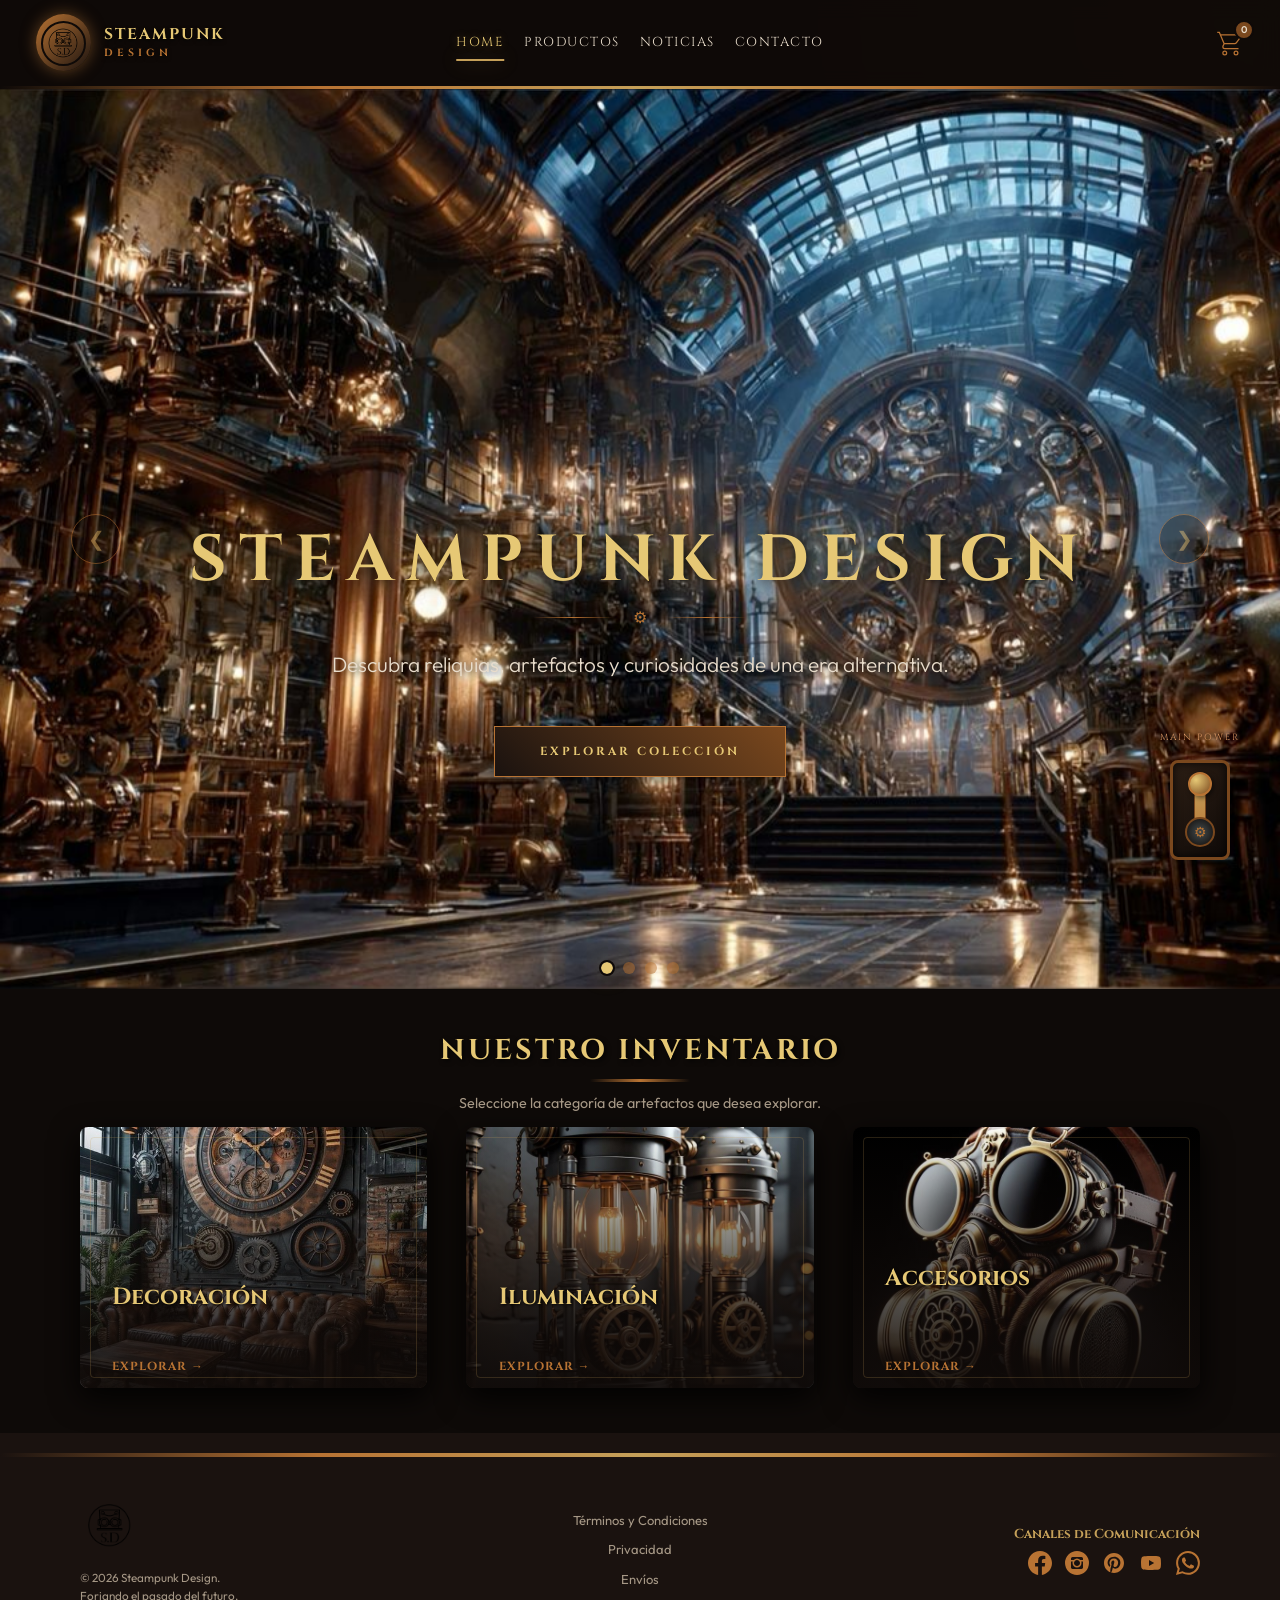
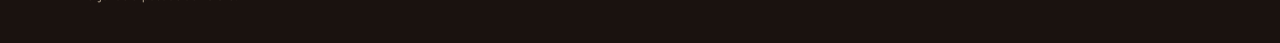
==== index.html @ 5c0d0176 "primer commit" ====
<!DOCTYPE html>
<html lang="es">

<head>
    <meta charset="UTF-8">
    <meta name="viewport" content="width=device-width, initial-scale=1.0">
    <title>Steampunk Design | Curiosidades y Artefactos</title>
    <!-- Fuentes de Google importadas para un diseño de alta gama -->
    <link rel="preconnect" href="https://fonts.googleapis.com">
    <link rel="preconnect" href="https://fonts.gstatic.com" crossorigin>
    <link
        href="https://fonts.googleapis.com/css2?family=Cinzel:wght@400;700;900&family=Outfit:wght@300;400;600&display=swap"
        rel="stylesheet">
    <link rel="stylesheet" href="./css/bootstrap.css">
    <link rel="stylesheet" href="./css/style.css">
</head>

<body class="steampunk-theme">
    <!-- Barra de navegación -->
    <header class="sp-header">
        <nav class="navbar navbar-expand-lg sp-navbar">
            <div class="container-fluid">
                <!-- Identidad de Marca -->
                <a class="navbar-brand sp-brand" href="./index.html">
                    <div class="logo-wrapper">
                        <img src="./assets/img/LogoOLD.png" alt="Steampunk Design Logo" width="45" height="45"
                            class="d-inline-block align-text-top logo-img">
                    </div>
                    <span class="brand-text">Steampunk <br><small>Design</small></span>
                </a>

                <button class="navbar-toggler sp-toggler" type="button" data-bs-toggle="collapse"
                    data-bs-target="#spNavbarContent" aria-controls="spNavbarContent" aria-expanded="false"
                    aria-label="Toggle navigation">
                    <span class="sp-toggler-icon"></span>
                </button>

                <div class="collapse navbar-collapse" id="spNavbarContent">
                    <ul class="navbar-nav mx-auto mb-2 mb-lg-0 sp-nav-links">
                        <li class="nav-item">
                            <a class="nav-link active sp-link" aria-current="page" href="#">Home</a>
                        </li>

                        <li class="nav-item dropdown sp-dropdown">
                            <a class="nav-link dropdown-toggle sp-link" href="#" role="button" data-bs-toggle="dropdown"
                                aria-expanded="false">
                                Productos
                            </a>
                            <ul class="dropdown-menu sp-dropdown-menu">
                                <li><a class="dropdown-item sp-drop-item" href="./page/Decoracion.html">
                                        <span class="gear-icon">⚙</span> Decoración
                                    </a></li>
                                <li><a class="dropdown-item sp-drop-item" href="./page/Iluminacion.html">
                                        <span class="gear-icon">⚙</span> Iluminación
                                    </a></li>
                                <li><a class="dropdown-item sp-drop-item" href="./page/Accesorios.html">
                                        <span class="gear-icon">⚙</span> Accesorios
                                    </a></li>
                            </ul>
                        </li>

                        <li class="nav-item">
                            <a class="nav-link sp-link" href="./page/Noticias.html">Noticias</a>
                        </li>
                        <li class="nav-item">
                            <a class="nav-link sp-link" href="./page/Formulario.html">Contacto</a>
                        </li>
                    </ul>
                </div>
            </div>

            <!-- Acciones de Navegación (Carrito) -->
            <div class="sp-nav-actions">

                <!-- Icono del Carrito -->
                <a href="./page/productos.html" onclick="handleCart()" class="sp-cart-link">
                    <div class="cart-wrapper">
                        <svg class="cart-icon" xmlns="http://www.w3.org/2000/svg" width="30" height="30"
                            viewBox="0 0 24 24">
                            <path fill="currentColor"
                                d="M16 18a2 2 0 0 1 2 2a2 2 0 0 1-2 2a2 2 0 0 1-2-2a2 2 0 0 1 2-2m0 1a1 1 0 0 0-1 1a1 1 0 0 0 1 1a1 1 0 0 0 1-1a1 1 0 0 0-1-1m-9-1a2 2 0 0 1 2 2a2 2 0 0 1-2 2a2 2 0 0 1-2-2a2 2 0 0 1 2-2m0 1a1 1 0 0 0-1 1a1 1 0 0 0 1 1a1 1 0 0 0 1-1a1 1 0 0 0-1-1M18 6H4.27l2.55 6H15c.33 0 .62-.16.8-.4l3-4c.13-.17.2-.38.2-.6a1 1 0 0 0-1-1m-3 7H6.87l-.77 1.56L6 15a1 1 0 0 0 1 1h11v1H7a2 2 0 0 1-2-2a2 2 0 0 1 .25-.97l.72-1.47L2.34 4H1V3h2l.85 2H18a2 2 0 0 1 2 2c0 .5-.17.92-.45 1.26l-2.91 3.89c-.36.51-.96.85-1.64.85" />
                        </svg>
                        <span class="cart-count">0</span>
                    </div>
                </a>
            </div>
            </div>
        </nav>
        <div class="sp-header-border"></div>
    </header>

    <main>
        <!-- Sección Hero Dinámica (Carrusel Premium) -->
        <section class="sp-hero">
            <div id="spCarousel" class="carousel slide carousel-fade" data-bs-ride="carousel">
                <div class="carousel-indicators sp-indicators">
                    <button type="button" data-bs-target="#spCarousel" data-bs-slide-to="0" class="active"
                        aria-current="true" aria-label="Slide 1"></button>
                    <button type="button" data-bs-target="#spCarousel" data-bs-slide-to="1"
                        aria-label="Slide 2"></button>
                    <button type="button" data-bs-target="#spCarousel" data-bs-slide-to="2"
                        aria-label="Slide 3"></button>
                    <button type="button" data-bs-target="#spCarousel" data-bs-slide-to="3"
                        aria-label="Slide 4"></button>
                </div>

                <div class="carousel-inner sp-carousel-inner">
                    <!-- Overlay to darken images for text contrast -->
                    <div class="sp-overlay"></div>

                    <div class="carousel-item active" data-bs-interval="5000">
                        <img src="./assets/img/Header1.jpg" class="d-block w-100 sp-hero-img" alt="Steampunk Design">
                        <div class="carousel-caption sp-caption">
                            <h1 class="sp-title">Steampunk Design</h1>
                            <div class="sp-hero-divider"><span>⚙</span></div>
                            <p class="sp-subtitle">Descubra reliquias, artefactos y curiosidades de una era alternativa.
                            </p>
                            <a href="#productos" class="sp-btn mt-3">Explorar Colección</a>
                        </div>
                    </div>
                    <div class="carousel-item" data-bs-interval="5000">
                        <img src="./assets/img/slide2.png" class="d-block w-100 sp-hero-img"
                            alt="Accesorios e indumentaria">
                        <div class="carousel-caption sp-caption">
                            <h1 class="sp-title">Accesorios</h1>
                            <div class="sp-hero-divider"><span>⚙</span></div>
                            <p class="sp-subtitle">Piezas forjadas a mano, donde el latón y el cuero cuentan historias.
                            </p>
                            <a href="./page/Accesorios.html" class="sp-btn mt-3">Ver Accesorios</a>
                        </div>
                    </div>
                    <div class="carousel-item" data-bs-interval="5000">
                        <img src="./assets/img/slide3.jpg"
                            class="d-block w-100 sp-hero-img" alt="Detailed Steampunk City at Dusk">
                        <div class="carousel-caption sp-caption">
                            <h1 class="sp-title">Decoración</h1>
                            <div class="sp-hero-divider"><span>⚙</span></div>
                            <p class="sp-subtitle">Artefactos únicos que transforman espacios comunes en fragmentos de
                                una era alternativa.</p>
                            <a href="./page/Decoracion.html" class="sp-btn mt-3">Ver Decoración</a>
                        </div>
                    </div>
                    <div class="carousel-item" data-bs-interval="5000">
                        <img src="./assets/img/slide4.png" class="d-block w-100 sp-hero-img" alt="Ingeniería Lumínica">
                        <div class="carousel-caption sp-caption">
                            <h2 class="sp-title">Iluminación</h2>
                            <div class="sp-hero-divider"><span>⚙</span></div>
                            <p class="sp-subtitle">Iluminación industrial diseñada para espacios con carácter e
                                historia.</p>
                            <a href="./page/Iluminacion.html" class="sp-btn mt-3">Ver Iluminación</a>
                        </div>
                    </div>
                </div>

                <button class="carousel-control-prev sp-control" type="button" data-bs-target="#spCarousel"
                    data-bs-slide="prev">
                    <span class="sp-control-icon prev" aria-hidden="true">&#10094;</span>
                    <span class="visually-hidden">Anterior</span>
                </button>
                <button class="carousel-control-next sp-control" type="button" data-bs-target="#spCarousel"
                    data-bs-slide="next">
                    <span class="sp-control-icon next" aria-hidden="true">&#10095;</span>
                    <span class="visually-hidden">Siguiente</span>
                </button>
            </div>
        </section>

        <!-- Sección de Categorías de Productos -->
        <section id="productos" class="sp-categories-section">
            <div class="container">
                <div class="section-header text-center mb-3">
                    <h2 class="sp-section-title">Nuestro Inventario</h2>
                    <div class="sp-divider"></div>
                    <p class="sp-section-desc">Seleccione la categoría de artefactos que desea explorar.</p>
                </div>

                <div class="row row-cols-1 row-cols-md-3 g-5 justify-content-center">

                    <!-- Card 1 -->
                    <div class="col">
                        <div class="sp-card">
                            <a href="./page/Decoracion.html" class="sp-card-link">
                                <div class="sp-card-img-wrapper">
                                    <img src="./assets/img/Decoracion.jpg" class="sp-card-img" alt="Decoración">
                                    <div class="sp-card-overlay">
                                        <div class="sp-card-content">
                                            <h3 class="sp-card-title">Decoración</h3>
                                            <p class="sp-card-text">Estilo industrial y acentos de cobre victoriano.</p>
                                            <span class="sp-card-action">Explorar <span class="arrow">→</span></span>
                                        </div>
                                    </div>
                                    <div class="sp-card-border"></div>
                                </div>
                            </a>
                        </div>
                    </div>

                    <!-- Card 2 -->
                    <div class="col">
                        <div class="sp-card">
                            <a href="./page/Iluminacion.html" class="sp-card-link">
                                <div class="sp-card-img-wrapper">
                                    <img src="./assets/img/iluminacion.jpg" class="sp-card-img" alt="Iluminación">
                                    <div class="sp-card-overlay">
                                        <div class="sp-card-content">
                                            <h3 class="sp-card-title">Iluminación</h3>
                                            <p class="sp-card-text">Filamentos incandescentes y lámparas de época.</p>
                                            <span class="sp-card-action">Explorar <span class="arrow">→</span></span>
                                        </div>
                                    </div>
                                    <div class="sp-card-border"></div>
                                </div>
                            </a>
                        </div>
                    </div>

                    <!-- Card 3 -->
                    <div class="col">
                        <div class="sp-card">
                            <a href="./page/Accesorios.html" class="sp-card-link">
                                <div class="sp-card-img-wrapper">
                                    <img src="./assets/img/accesorios2.jpg" class="sp-card-img" alt="Accesorios">
                                    <div class="sp-card-overlay">
                                        <div class="sp-card-content">
                                            <h3 class="sp-card-title">Accesorios</h3>
                                            <p class="sp-card-text">Engranajes, brazaletes de cuero y relojes de
                                                bolsillo.</p>
                                            <span class="sp-card-action">Explorar <span class="arrow">→</span></span>
                                        </div>
                                    </div>
                                    <div class="sp-card-border"></div>
                                </div>
                            </a>
                        </div>
                    </div>

                </div>
            </div>
        </section>
    </main>

    <!-- Pie de Página Premium -->
    <footer class="sp-footer">
        <div class="sp-footer-border-top"></div>
        <div class="container py-5">
            <div class="row align-items-center">
                <div class="col-md-4 text-center text-md-start mb-4 mb-md-0">
                    <img src="./assets/img/LogoOLD.png" alt="Logo" width="60" class="mb-3">
                    <p class="sp-footer-text m-0">
                        &copy; 2026 Steampunk Design.<br>
                        Forjando el pasado del futuro.
                    </p>
                </div>

                <div class="col-md-4 text-center mb-4 mb-md-0">
                    <div class="sp-footer-links">
                        <a href="#">Términos y Condiciones</a>
                        <a href="#">Privacidad</a>
                        <a href="#">Envíos</a>
                    </div>
                </div>

                <div class="col-md-4 text-center text-md-end">
                    <p class="sp-footer-social-title mb-2">Canales de Comunicación</p>
                    <ul class="list-unstyled d-flex justify-content-center justify-content-md-end m-0 mt-2 sp-socials">
                        <li class="ms-3">
                            <a class="sp-social-link" href="https://www.facebook.com/steampunk.desing" target="_blank">
                                <svg xmlns="http://www.w3.org/2000/svg" width="24" height="24" viewBox="0 0 16 16">
                                    <path fill="currentColor"
                                        d="M16 8.049c0-4.446-3.582-8.05-8-8.05C3.58 0-.002 3.603-.002 8.05c0 4.017 2.926 7.347 6.75 7.951v-5.625h-2.03V8.05H6.75V6.275c0-2.017 1.195-3.131 3.022-3.131c.876 0 1.791.157 1.791.157v1.98h-1.009c-.993 0-1.303.621-1.303 1.258v1.51h2.218l-.354 2.326H9.25V16c3.824-.604 6.75-3.934 6.75-7.951" />
                                </svg>
                            </a>
                        </li>
                        <li class="ms-3">
                            <a class="sp-social-link" href="https://www.instagram.com/steampunk_desing/"
                                target="_blank">
                                <svg xmlns="http://www.w3.org/2000/svg" width="24" height="24" viewBox="0 0 1024 1024">
                                    <path fill="currentColor"
                                        d="M512 1024q-104 0-199-40.5t-163.5-109T40.5 711T0 512t40.5-199t109-163.5T313 40.5T512 0t199 40.5t163.5 109t109 163.5t40.5 199t-40.5 199t-109 163.5t-163.5 109t-199 40.5m256-704q0-26-18.5-45T704 256H320q-26 0-45 19t-19 45v64h114q58-64 142-64t142 64h114zM384 512q0 53 37.5 90.5T512 640t90.5-37.5T640 512t-37.5-90.5T512 384t-90.5 37.5T384 512m384-64h-76q12 33 12 64q0 80-56 136t-136 56t-136-56t-56-136q0-31 12-64h-76v256q0 27 18.5 45.5T320 768h384q27 0 45.5-18.5T768 704z" />
                                </svg>
                            </a>
                        </li>
                        <li class="ms-3">
                            <a class="sp-social-link" href="https://ar.pinterest.com/steampunkdesing/" target="_blank">
                                <svg xmlns="http://www.w3.org/2000/svg" width="24" height="24" viewBox="0 0 24 24">
                                    <path fill="currentColor" fill-rule="evenodd"
                                        d="M12 2C6.477 2 2 6.477 2 12c0 4.236 2.636 7.854 6.355 9.311c-.087-.791-.166-2.004.035-2.868c.182-.78 1.173-4.97 1.173-4.97s-.299-.6-.299-1.485c0-1.391.806-2.428 1.81-2.428c.852 0 1.264.64 1.264 1.408c0 .858-.546 2.14-.828 3.33c-.236.995.5 1.806 1.481 1.806c1.777 0 3.143-1.874 3.143-4.579c0-2.394-1.72-4.068-4.177-4.068c-2.844 0-4.515 2.134-4.515 4.34c0 .859.331 1.78.744 2.281a.3.3 0 0 1 .07.287c-.076.316-.245.995-.278 1.135c-.044.182-.145.221-.334.133c-1.25-.581-2.03-2.407-2.03-3.874c0-3.155 2.291-6.051 6.607-6.051c3.469 0 6.165 2.472 6.165 5.775c0 3.447-2.173 6.22-5.19 6.22c-1.012 0-1.965-.526-2.291-1.149c0 0-.502 1.91-.623 2.378c-.226.868-.835 1.958-1.243 2.622c.936.289 1.93.445 2.96.445C17.524 22 22 17.522 22 12S17.523 2 12 2" />
                                </svg>
                            </a>
                        </li>
                        <li class="ms-3">
                            <a class="sp-social-link" href="https://www.youtube.com/@Steampunk.Design.Official"
                                target="_blank">
                                <svg xmlns="http://www.w3.org/2000/svg" width="24" height="24" viewBox="0 0 24 24">
                                    <path fill="currentColor"
                                        d="m10 15l5.19-3L10 9v6m11.56-7.83c.13.47.22 1.1.28 1.9c.07.8.1 1.49.1 2.09L22 12c0 2.19-.16 3.8-.44 4.83c-.25.9-.83 1.48-1.73 1.73c-.47.13-1.33.22-2.65.28c-1.3.07-2.49.1-3.59.1L12 19c-4.19 0-6.8-.16-7.83-.44c-.9-.25-1.48-.83-1.73-1.73c-.13-.47-.22-1.1-.28-1.9c-.07-.8-.1-1.49-.1-2.09L2 12c0-2.19.16-3.8.44-4.83c.25-.9.83-1.48 1.73-1.73c.47-.13 1.33-.22 2.65-.28c1.3-.07 2.49-.1 3.59-.1L12 5c4.19 0 6.8.16 7.83.44c.9.25 1.48.83 1.73 1.73Z" />
                                </svg>
                            </a>
                        </li>
                        <li class="ms-3">
                            <a class="sp-social-link" href="https://wa.me/5491165150614?text=Hola%20quiero%20info"
                                target="_blank">
                                <svg xmlns="http://www.w3.org/2000/svg" width="24" height="24" viewBox="0 0 16 16">
                                    <path fill="currentColor"
                                        d="M13.601 2.326A7.854 7.854 0 0 0 7.994 0C3.627 0 .068 3.558.064 7.926c0 1.399.366 2.76 1.057 3.965L0 16l4.204-1.102a7.933 7.933 0 0 0 3.79.965h.004c4.368 0 7.926-3.558 7.93-7.93A7.898 7.898 0 0 0 13.6 2.326zM7.994 14.521a6.573 6.573 0 0 1-3.356-.92l-.24-.144-2.494.654.666-2.433-.156-.251a6.56 6.56 0 0 1-1.007-3.505c0-3.626 2.957-6.584 6.591-6.584a6.56 6.56 0 0 1 4.66 1.931 6.557 6.557 0 0 1 1.928 4.66c-.004 3.639-2.961 6.592-6.592 6.592zm3.615-4.934c-.197-.099-1.17-.578-1.353-.646-.182-.065-.315-.099-.445.099-.133.197-.513.646-.627.775-.114.133-.232.148-.43.05-.197-.1-.836-.308-1.592-.985-.59-.525-.985-1.175-1.103-1.372-.114-.198-.011-.304.088-.403.087-.088.197-.232.296-.346.1-.114.133-.198.198-.33.065-.134.034-.248-.015-.347-.05-.099-.445-1.076-.612-1.47-.16-.389-.323-.335-.445-.34-.114-.007-.247-.007-.38-.007a.729.729 0 0 0-.529.247c-.182.198-.691.677-.691 1.654 0 .977.71 1.916.81 2.049.098.133 1.394 2.132 3.383 2.992.47.205.84.326 1.129.418.475.152.904.129 1.246.08.38-.058 1.171-.48 1.338-.943.164-.464.164-.86.114-.943-.049-.084-.182-.133-.38-.232z" />
                                </svg>
                            </a>
                        </li>
                    </ul>
                </div>
            </div>
        </div>
    </footer>

    <!-- Interruptor de Palanca Maestro -->
    <div class="sp-lever-wrapper">
        <span class="sp-lever-label">Main Power</span>
        <div class="sp-lever-base" id="mainPowerLever">
            <div class="sp-lever-arm">
                <div class="sp-lever-knob"></div>
            </div>
            <div class="sp-lever-hinge"></div>
        </div>
    </div>

    <!-- Bootstrap Bundle con Popper -->
    <script src="./js/bootstrap.bundle.js"></script>
    <script src="./js/main.js"></script>

    <!-- Script para efecto de desplazamiento del encabezado -->
    <script>
        window.addEventListener('scroll', function () {
            const header = document.querySelector('.sp-header');
            if (window.scrollY > 50) {
                header.classList.add('scrolled');
            } else {
                header.classList.remove('scrolled');
            }
        });
    </script>
</body>

</html>
---- css/style.css ----
/* 
 * SISTEMA DE DISEÑO PREMIUM STEAMPUNK 
 */

html {
    font-size: 13px; /* Escala global: reduce el tamaño de textos, márgenes y tarjetas de forma proporcional */
}

:root {
    --bg-dark: #0f0a08;
    --bg-panel: #1a120f;
    --copper-light: #d89664;
    --copper-main: #b87333;
    --copper-dark: #7a481e;
    --brass: #c5a059;
    --brass-light: #e6c875;
    --iron: #434b4d;
    --text-main: #e8dccb;
    --text-muted: #a69886;
    --glow-copper: 0 0 15px rgba(184, 115, 51, 0.5);
    --glow-brass: 0 0 20px rgba(197, 160, 89, 0.4);
    --trans-fast: 0.3s ease;
    --trans-slow: 0.6s cubic-bezier(0.25, 1, 0.5, 1);
}

body.steampunk-theme {
    background-color: var(--bg-dark);
    color: var(--text-main);
    font-family: 'Outfit', sans-serif;
    margin: 0;
    padding: 0;
    overflow-x: hidden;
    background-image:
        radial-gradient(circle at 100% 0%, rgba(184, 115, 51, 0.1) 0%, transparent 40%),
        radial-gradient(circle at 0% 100%, rgba(197, 160, 89, 0.05) 0%, transparent 40%);
    background-attachment: fixed;
}

h1,
h2,
h3,
h4,
h5,
h6,
.brand-text {
    font-family: 'Cinzel', serif;
    font-weight: 700;
}

/* Barra de desplazamiento personalizada */
::-webkit-scrollbar {
    width: 8px;
}

::-webkit-scrollbar-track {
    background: var(--bg-dark);
}

::-webkit-scrollbar-thumb {
    background: var(--copper-dark);
    border-radius: 4px;
}

::-webkit-scrollbar-thumb:hover {
    background: var(--copper-main);
}

/* ==================================
   ENCABEZADO Y BARRA DE NAVEGACIÓN
================================== */
.sp-header {
    position: fixed;
    top: 0;
    left: 0;
    width: 100%;
    z-index: 1000;
    background: rgba(15, 10, 8, 0.85);
    backdrop-filter: blur(10px);
    transition: var(--trans-fast);
}

.sp-header.scrolled {
    background: rgba(15, 10, 8, 0.98);
    box-shadow: 0 5px 20px rgba(0, 0, 0, 0.8);
}

.sp-header-border {
    height: 3px;
    background: linear-gradient(90deg, transparent, var(--copper-main), var(--brass), var(--copper-main), transparent);
    width: 100%;
}

.sp-navbar {
    padding: 0.8rem 2rem;
}

.sp-brand {
    display: flex;
    align-items: center;
    gap: 1rem;
    color: var(--brass-light) !important;
    text-transform: uppercase;
    letter-spacing: 2px;
}

.logo-wrapper {
    position: relative;
    border-radius: 50%;
    padding: 5px;
    background: linear-gradient(135deg, var(--copper-main), var(--bg-panel));
    box-shadow: var(--glow-copper);
    animation: pulse-glow 3s infinite alternate;
}

.logo-img {
    border-radius: 50%;
    border: 2px solid var(--bg-dark);
}

.brand-text {
    line-height: 1.1;
    font-size: 1.2rem;
    text-shadow: 0 2px 4px rgba(0, 0, 0, 0.8);
}

.brand-text small {
    color: var(--copper-main);
    font-size: 0.8rem;
    letter-spacing: 4px;
}

.sp-nav-links .nav-item {
    margin: 0 10px;
}

.sp-link {
    color: var(--text-main) !important;
    font-family: 'Cinzel', serif;
    font-size: 1rem;
    text-transform: uppercase;
    letter-spacing: 1.5px;
    position: relative;
    padding: 8px 0 !important;
    transition: var(--trans-fast);
}

.sp-link::after {
    content: '';
    position: absolute;
    bottom: 0;
    left: 50%;
    width: 0;
    height: 2px;
    background: var(--brass);
    transition: var(--trans-fast);
    transform: translateX(-50%);
    box-shadow: var(--glow-brass);
}

.sp-link:hover::after,
.sp-link.active::after {
    width: 100%;
}

.sp-link:hover,
.sp-link.active {
    color: var(--brass-light) !important;
    text-shadow: 0 0 8px rgba(197, 160, 89, 0.4);
}

/* Menú Desplegable */
.sp-dropdown-menu {
    background: var(--bg-panel);
    border: 1px solid var(--copper-dark);
    border-radius: 4px;
    box-shadow: 0 10px 30px rgba(0, 0, 0, 0.9);
    padding: 0.5rem 0;
}

.sp-drop-item {
    color: var(--text-main);
    font-family: 'Outfit', sans-serif;
    padding: 10px 20px;
    transition: var(--trans-fast);
    display: flex;
    align-items: center;
    gap: 10px;
}

.sp-drop-item .gear-icon {
    font-size: 0.8em;
    color: var(--copper-main);
    transition: transform 0.4s ease;
}

.sp-drop-item:hover {
    background: rgba(184, 115, 51, 0.15);
    color: var(--brass-light);
}

.sp-drop-item:hover .gear-icon {
    transform: rotate(90deg);
}

/* Acciones de Navegación (Contenedor para Auth y Carrito) */
.sp-nav-actions {
    display: flex;
    align-items: center;
    gap: 15px;
    margin-left: 15px;
}

/* Icono del Carrito */
.sp-cart-link {
    text-decoration: none;
    position: relative; /* Eliminamos absolute para que no se choque */
}

.cart-wrapper {
    position: relative;
    padding: 8px;
    color: var(--copper-main);
    transition: var(--trans-fast);
    cursor: pointer;
}

.cart-wrapper:hover {
    color: var(--brass-light);
    transform: scale(1.1);
}

.cart-count {
    position: absolute;
    top: 0;
    right: 0;
    background: var(--copper-dark);
    color: var(--text-main);
    font-size: 0.75rem;
    font-weight: 600;
    width: 20px;
    height: 20px;
    border-radius: 50%;
    display: flex;
    align-items: center;
    justify-content: center;
    border: 2px solid var(--bg-dark);
}



/* Eliminación del caret por defecto de Bootstrap para arreglar el subrayado */
.dropdown-toggle::after {
    border: none !important;
    margin: 0 !important;
    vertical-align: baseline !important;
}

/* ==================================
   CARRUSEL HERO
================================== */
.sp-hero {
    margin-top: 0;
    height: 100vh;
    min-height: 600px;
    position: relative;
}

.carousel-inner,
.carousel-item {
    height: 100%;
}

.sp-hero-img {
    height: 100vh;
    min-height: 600px;
    object-fit: cover;
    object-position: center;
}

.sp-overlay {
    position: absolute;
    top: 0;
    left: 0;
    width: 100%;
    height: 100%;
    background: linear-gradient(to bottom, rgba(15, 10, 8, 0.4) 0%, rgba(15, 10, 8, 0.8) 100%);
    z-index: 1;
}

.sp-caption {
    z-index: 2;
    bottom: 20%;
    padding: 2rem;
    left: 10%;
    right: 10%;
    width: 80%;
}

.sp-title {
    font-size: clamp(2.5rem, 8vw, 5rem);
    color: var(--brass-light);
    text-transform: uppercase;
    letter-spacing: clamp(4px, 1.5vw, 12px);
    margin-bottom: 0.5rem;
    text-shadow: 2px 2px 15px rgba(0, 0, 0, 0.9), 0 0 30px rgba(197, 160, 89, 0.6);
    opacity: 1;
    white-space: normal;
    word-wrap: break-word;
}

.sp-hero .sp-title {
    opacity: 0;
}

.carousel-item.active .sp-title {
    animation: cinema-entry 1.5s cubic-bezier(0.2, 0, 0.2, 1) forwards, breathing-glow 4s ease-in-out infinite alternate;
}

.sp-hero-divider {
    display: flex;
    align-items: center;
    justify-content: center;
    gap: 20px;
    margin-bottom: 1.5rem;
    opacity: 1;
}

.sp-hero .sp-hero-divider {
    opacity: 0;
}

.carousel-item.active .sp-hero-divider {
    animation: fade-up 1.2s ease 0.4s forwards;
}

.sp-hero-divider::before,
.sp-hero-divider::after {
    content: '';
    height: 1px;
    width: 80px;
    background: linear-gradient(90deg, transparent, var(--copper-main), transparent);
}

.sp-hero-divider span {
    color: var(--copper-main);
    font-size: 1.2rem;
    animation: gear-spin 10s linear infinite;
}

.sp-subtitle {
    font-size: clamp(1rem, 3vw, 1.6rem);
    color: var(--text-main);
    font-weight: 300;
    margin-bottom: 2.5rem;
    max-width: 800px;
    margin-left: auto;
    margin-right: auto;
    text-shadow: 1px 1px 8px rgba(0, 0, 0, 0.9);
    opacity: 1;
}

.sp-hero .sp-subtitle {
    opacity: 0;
}

.carousel-item.active .sp-subtitle {
    animation: fade-up 1.2s ease 0.8s forwards;
}

/* Botón */
.sp-btn {
    display: inline-block;
    padding: 16px 45px;
    background: linear-gradient(45deg, var(--bg-panel), var(--copper-dark));
    color: var(--brass-light);
    font-family: 'Cinzel', serif;
    text-transform: uppercase;
    text-decoration: none;
    letter-spacing: 3px;
    font-weight: 700;
    font-size: 0.9rem;
    border: 1px solid var(--copper-main);
    position: relative;
    overflow: hidden;
    transition: all 0.4s cubic-bezier(0.4, 0, 0.2, 1);
    z-index: 1;
    opacity: 1;
    box-shadow: 0 4px 15px rgba(0, 0, 0, 0.5);
}

.sp-hero .sp-btn {
    opacity: 0;
}

.carousel-item.active .sp-btn {
    animation: fade-up 1.2s ease 1.1s forwards;
}

.sp-btn::before {
    content: '';
    position: absolute;
    top: 0;
    left: -100%;
    width: 100%;
    height: 100%;
    background: linear-gradient(90deg, transparent, rgba(197, 160, 89, 0.2), transparent);
    transition: left 0.5s ease;
    z-index: -1;
}

.sp-btn:hover {
    color: white;
    background: linear-gradient(45deg, var(--copper-dark), var(--copper-main));
    box-shadow: var(--glow-copper);
    border-color: var(--brass);
}

.sp-btn:hover::before {
    left: 100%;
}

.sp-btn-secondary {
    background: transparent;
    border: 1px solid var(--copper-dark);
    color: var(--copper-main);
    padding: 12px 25px;
    font-size: 0.85rem;
}

.sp-btn-secondary:hover {
    background: rgba(184, 115, 51, 0.1) !important;
    color: var(--brass-light);
    border-color: var(--copper-main);
    box-shadow: none;
}

/* ==================================
   PÁGINA DE DETALLES
================================== */
.sp-detail-image-box {
    border-radius: 8px;
    overflow: hidden;
    border: 2px solid var(--copper-dark);
    box-shadow: 0 10px 30px rgba(0,0,0, 0.8), inset 0 0 20px rgba(184, 115, 51, 0.2);
    position: relative;
    background: var(--bg-panel);
}

.sp-detail-image-box img {
    width: 100%;
    height: auto;
    object-fit: contain;
}

.sp-detail-info {
    padding: 2rem;
    background: linear-gradient(135deg, rgba(26, 18, 15, 0.8), rgba(15, 10, 8, 0.9));
    border: 1px solid var(--copper-dark);
    border-radius: 8px;
    box-shadow: 0 5px 20px rgba(0,0,0,0.8);
    position: relative;
    overflow: hidden;
}

.sp-detail-info::before {
    content: '';
    position: absolute;
    top: 0; left: 0; right: 0; bottom: 0;
    pointer-events: none;
    border: 1px solid rgba(197, 160, 89, 0.1);
    margin: 5px;
    border-radius: 4px;
}

.sp-detail-price {
    font-family: 'Cinzel', serif;
    font-size: 2rem;
    color: var(--brass-light);
    text-shadow: var(--glow-brass);
    font-weight: bold;
    margin: 1rem 0;
}

.sp-detail-desc {
    color: var(--text-muted);
    line-height: 1.8;
    margin-bottom: 2rem;
    font-size: 1.2rem;
}

.sp-video-container {
    position: relative;
    padding-bottom: 56.25%; /* 16:9 */
    height: 0;
    overflow: hidden;
    max-width: 100%;
    border-radius: 8px;
    border: 2px solid var(--copper-main);
    box-shadow: var(--glow-copper);
    margin-top: 2rem;
}

.sp-video-container iframe,
.sp-video-container object,
.sp-video-container embed {
    position: absolute;
    top: 0;
    left: 0;
    width: 100%;
    height: 100%;
}

/* Controles e Indicadores */
.sp-control-icon {
    display: inline-flex;
    align-items: center;
    justify-content: center;
    width: 50px;
    height: 50px;
    background: rgba(15, 10, 8, 0.6);
    border: 1px solid var(--copper-main);
    border-radius: 50%;
    color: var(--brass);
    font-size: 1.5rem;
    transition: var(--trans-fast);
}

.sp-control-icon:hover {
    background: rgba(184, 115, 51, 0.4);
    box-shadow: var(--glow-copper);
    color: white;
}

.sp-indicators button {
    width: 12px !important;
    height: 12px !important;
    border-radius: 50%;
    background-color: var(--copper-main) !important;
    border: 2px solid transparent !important;
    opacity: 0.5 !important;
}

.sp-indicators button.active {
    background-color: var(--brass-light) !important;
    box-shadow: var(--glow-brass);
    opacity: 1 !important;
    border-color: var(--bg-dark) !important;
}

/* ==================================
   CABECERA DE PÁGINAS INTERNAS
================================== */
.sp-page-header {
    padding-top: 50px; /* compensa el header fijo (~75px) + margen extra */
    padding-bottom: 2rem;
    text-align: center;
    background: var(--bg-dark);
    border-bottom: 1px solid rgba(184, 115, 51, 0.2);
}

.sp-page-title-container {
    position: relative;
}

/* ==================================
   SECCIÓN DE CATEGORÍAS
================================== */
.sp-categories-section {
    padding: 3.5rem 0 3.5rem;
    background: url('./assets/img/fondo-steampunk.jpg') center/cover no-repeat fixed;
    position: relative;
}

.sp-categories-section::before {
    content: '';
    position: absolute;
    top: 0;
    left: 0;
    width: 100%;
    height: 100%;
    background: rgba(15, 10, 8, 0.9);
}

.section-header {
    position: relative;
    z-index: 2;
}

.sp-section-title {
    color: var(--brass-light);
    font-size: 2.2rem;
    text-transform: uppercase;
    letter-spacing: 3px;
    text-shadow: 2px 2px 5px rgba(0, 0, 0, 0.8);
}

.sp-divider {
    height: 3px;
    width: 100px;
    background: linear-gradient(90deg, transparent, var(--copper-main), transparent);
    margin: 0.8rem auto;
}

.sp-section-desc {
    color: var(--text-muted);
    font-size: 1.1rem;
    max-width: 600px;
    margin: 0 auto;
}

/* Tarjetas Premium */
.sp-card {
    position: relative;
    border-radius: 8px;
    overflow: hidden;
    background: var(--bg-panel);
    cursor: pointer;
    box-shadow: 0 10px 30px rgba(0, 0, 0, 0.9);
    transition: var(--trans-slow);
}

.sp-card-link {
    text-decoration: none;
    color: inherit;
    display: block;
}

.sp-card-img-wrapper {
    position: relative;
    width: 100%;
    padding-top: 75%;
    /* Aspect ratio */
    overflow: hidden;
}

.sp-card-img {
    position: absolute;
    top: 0;
    left: 0;
    width: 100%;
    height: 100%;
    object-fit: cover;
    transition: transform 0.8s cubic-bezier(0.25, 1, 0.5, 1);
}

.sp-card-overlay {
    position: absolute;
    top: 0;
    left: 0;
    width: 100%;
    height: 100%;
    background: linear-gradient(to top, rgba(15, 10, 8, 0.95) 0%, rgba(15, 10, 8, 0.6) 50%, transparent 100%);
    display: flex;
    flex-direction: column;
    justify-content: flex-end;
    padding: 2.5rem;
    transition: var(--trans-fast);
}

.sp-card-border {
    position: absolute;
    top: 10px;
    left: 10px;
    right: 10px;
    bottom: 10px;
    border: 1px solid rgba(197, 160, 89, 0.2);
    border-radius: 4px;
    transition: var(--trans-fast);
    pointer-events: none;
    z-index: 3;
}

.sp-card-content {
    z-index: 2;
    transform: translateY(20px);
    transition: var(--trans-slow);
}

.sp-card-title {
    color: var(--brass-light);
    font-size: 1.8rem;
    margin-bottom: 0.5rem;
    text-shadow: 1px 1px 3px rgba(0, 0, 0, 0.9);
}

.sp-card-text {
    color: var(--text-muted);
    font-size: 0.95rem;
    margin-bottom: 1.5rem;
    opacity: 0;
    transition: opacity 0.5s ease;
}

.sp-card-action {
    display: inline-block;
    color: var(--copper-main);
    font-family: 'Cinzel', serif;
    font-weight: 700;
    text-transform: uppercase;
    letter-spacing: 1px;
    font-size: 0.9rem;
}

.sp-card-action .arrow {
    display: inline-block;
    transition: transform 0.3s ease;
}

/* Card Hover Effects */
.sp-card:hover {
    transform: translateY(-10px);
    box-shadow: 0 20px 40px rgba(0, 0, 0, 0.9), var(--glow-copper);
}

.sp-card:hover .sp-card-img {
    transform: scale(1.1);
}

.sp-card:hover .sp-card-overlay {
    background: linear-gradient(to top, rgba(15, 10, 8, 0.98) 0%, rgba(15, 10, 8, 0.8) 60%, rgba(15, 10, 8, 0.3) 100%);
}

.sp-card:hover .sp-card-border {
    border-color: var(--copper-main);
    box-shadow: inset 0 0 15px rgba(184, 115, 51, 0.3);
}

.sp-card:hover .sp-card-content {
    transform: translateY(0);
}

.sp-card:hover .sp-card-text {
    opacity: 1;
}

.sp-card:hover .sp-card-action {
    color: var(--brass-light);
}

.sp-card:hover .sp-card-action .arrow {
    transform: translateX(5px);
}

/* ==================================
   PIE DE PÁGINA
================================== */
.sp-footer {
    background: var(--bg-panel);
    position: relative;
    padding-top: 20px;
}

.sp-footer-border-top {
    height: 4px;
    width: 100%;
    background: linear-gradient(90deg, var(--bg-panel), var(--copper-main), var(--brass), var(--copper-main), var(--bg-panel));
}

.sp-footer-text {
    color: var(--text-muted);
    font-size: 0.9rem;
}

.sp-footer-links {
    display: flex;
    flex-direction: column;
    gap: 10px;
}

.sp-footer-links a {
    color: var(--text-muted);
    text-decoration: none;
    transition: var(--trans-fast);
}

.sp-footer-links a:hover {
    color: var(--brass-light);
    text-shadow: var(--glow-brass);
}

.sp-footer-social-title {
    color: var(--brass);
    font-family: 'Cinzel', serif;
    font-weight: 700;
}

.sp-social-link {
    color: var(--copper-main);
    transition: var(--trans-fast);
    display: inline-block;
}

.sp-social-link:hover {
    color: var(--brass-light);
    transform: translateY(-3px) scale(1.1);
    filter: drop-shadow(0 0 5px var(--brass));
}

/* ==================================
   ANIMACIONES
================================== */
@keyframes fade-up {
    from {
        opacity: 0;
        transform: translateY(30px);
    }

    to {
        opacity: 1;
        transform: translateY(0);
    }
}

@keyframes cinema-entry {
    from {
        opacity: 0;
        letter-spacing: 20px;
        transform: scale(1.1);
        filter: blur(10px);
    }

    to {
        opacity: 1;
        letter-spacing: clamp(4px, 1.5vw, 12px);
        transform: scale(1);
        filter: blur(0);
    }
}

@keyframes breathing-glow {
    from {
        text-shadow: 2px 2px 15px rgba(0, 0, 0, 0.9), 0 0 20px rgba(197, 160, 89, 0.4);
    }

    to {
        text-shadow: 2px 2px 20px rgba(0, 0, 0, 1), 0 0 40px rgba(197, 160, 89, 0.8), 0 0 60px rgba(184, 115, 51, 0.4);
    }
}

@keyframes gear-spin {
    from {
        transform: rotate(0deg);
    }

    to {
        transform: rotate(360deg);
    }
}

@keyframes pulse-glow {
    from {
        box-shadow: 0 0 5px rgba(184, 115, 51, 0.5);
    }

    to {
        box-shadow: 0 0 20px rgba(197, 160, 89, 0.8);
    }
}

/* ==================================
   EFECTO DE HUMO / VAPOR AMBIENTAL
================================== */
.sp-smoke-overlay {
    position: fixed;
    top: 0;
    left: 0;
    width: 100vw;
    height: 100vh;
    pointer-events: none;
    z-index: 990;
    /* Floats over all sections to ensure visible smoke atmospheric effect */
    overflow: hidden;
}

/* Ensure navbar is higher than the smoke */
.sp-header {
    position: relative;
    z-index: 1000;
}

.sp-smoke-particle {
    position: absolute;
    bottom: -20vh;
    border-radius: 50%;
    /* Smoke is now very subtle, providing just a hint of atmospheric depth */
    background: radial-gradient(circle, rgba(230, 220, 210, 0.15) 0%, rgba(197, 160, 89, 0.08) 40%, transparent 60%);
    filter: blur(45px);
    opacity: 0;
    animation: drift-up infinite linear;
    pointer-events: none;
    mix-blend-mode: screen;
}

/* Varied particle sizes, positions, and durations for organic feel */
.sp-smoke-particle:nth-child(1) {
    left: 5%;
    width: 40vw;
    height: 40vw;
    animation-duration: 22s;
    animation-delay: 0s;
}

.sp-smoke-particle:nth-child(2) {
    left: 40%;
    width: 50vw;
    height: 50vw;
    animation-duration: 28s;
    animation-delay: 4s;
}

.sp-smoke-particle:nth-child(3) {
    left: 75%;
    width: 35vw;
    height: 35vw;
    animation-duration: 20s;
    animation-delay: 2s;
}

.sp-smoke-particle:nth-child(4) {
    left: 20%;
    width: 60vw;
    height: 60vw;
    animation-duration: 35s;
    animation-delay: 8s;
}

.sp-smoke-particle:nth-child(5) {
    left: 65%;
    width: 45vw;
    height: 45vw;
    animation-duration: 25s;
    animation-delay: 12s;
}

.sp-smoke-particle:nth-child(6) {
    left: 85%;
    width: 30vw;
    height: 30vw;
    animation-duration: 18s;
    animation-delay: 16s;
}

@keyframes drift-up {
    0% {
        transform: translateY(10vh) scale(0.8) rotate(0deg);
        opacity: 0;
    }

    20% {
        opacity: 0.15;
    }

    50% {
        transform: translateY(-50vh) scale(1.5) rotate(45deg);
        opacity: 0.35;
    }

    80% {
        opacity: 0.15;
    }

    100% {
        transform: translateY(-120vh) scale(2.2) rotate(90deg);
        opacity: 0;
    }
}


/* Botón Hamburguesa Steampunk */
.sp-toggler {
    border: 1px solid var(--copper-dark) !important;
    background: rgba(15, 10, 8, 0.6) !important;
    padding: 8px 10px !important;
    border-radius: 4px !important;
    transition: var(--trans-fast) !important;
    box-shadow: 0 0 8px rgba(184, 115, 51, 0.2) !important;
}

.sp-toggler:hover,
.sp-toggler:focus {
    background: rgba(184, 115, 51, 0.15) !important;
    border-color: var(--copper-main) !important;
    box-shadow: var(--glow-copper) !important;
    outline: none !important;
}

.sp-toggler-icon {
    display: block;
    width: 22px;
    height: 2px;
    background: var(--copper-main);
    position: relative;
    transition: var(--trans-fast);
}

.sp-toggler-icon::before,
.sp-toggler-icon::after {
    content: '';
    position: absolute;
    left: 0;
    width: 100%;
    height: 2px;
    background: var(--copper-main);
    transition: var(--trans-fast);
}

.sp-toggler-icon::before { top: -7px; }
.sp-toggler-icon::after  { top:  7px; }

/* Menú colapsado en mobile */
#spNavbarContent.collapse:not(.show) {
    display: none;
}

#spNavbarContent.show {
    display: block;
    padding: 1rem 0;
    border-top: 1px solid var(--copper-dark);
    margin-top: 0.5rem;
    background: rgba(15, 10, 8, 0.95);
    backdrop-filter: blur(10px);
}

/* Responsive adjustments */
@media (min-width: 992px) {
    .sp-navbar {
        position: relative;
    }

    .sp-nav-links {
        position: absolute;
        left: 50%;
        transform: translateX(-50%);
    }
}

@media (max-width: 991px) {
    .sp-navbar {
        padding: 1rem;
    }

    .sp-cart-link {
        position: relative;
        right: 0;
        transform: none;
        margin-top: 15px;
        display: inline-block;
    }

    .sp-nav-links .nav-item {
        margin: 10px 0;
        text-align: center;
    }

    .sp-title {
        font-size: clamp(1.8rem, 6vw, 2.5rem);
    }

    .sp-caption {
        background: rgba(15, 10, 8, 0.5);
        border-radius: 10px;
        backdrop-filter: blur(5px);
        left: 5%;
        right: 5%;
        width: 90%;
        padding: 1.5rem;
        bottom: 10%;
    }
}

/* ==================================
   STEAMPUNK LEVER SWITCH
================================== */
.sp-lever-wrapper {
    position: fixed;
    bottom: 40px;
    right: 40px;
    z-index: 9999;
    display: flex;
    flex-direction: column;
    align-items: center;
    gap: 15px;
    pointer-events: auto;
}

.sp-lever-label {
    font-family: 'Cinzel', serif;
    font-size: 0.7rem;
    color: var(--copper-light);
    text-transform: uppercase;
    letter-spacing: 2px;
    text-shadow: 0 0 5px var(--bg-dark);
}

.sp-lever-base {
    width: 60px;
    height: 100px;
    background: linear-gradient(135deg, #2c1e14, #0f0a08);
    border: 3px solid var(--copper-dark);
    border-radius: 8px;
    position: relative;
    box-shadow:
        inset 0 0 10px rgba(0, 0, 0, 0.8),
        5px 10px 20px rgba(0, 0, 0, 0.5);
    display: flex;
    justify-content: center;
    cursor: pointer;
    overflow: hidden;
}

.sp-lever-base::before {
    content: '';
    position: absolute;
    top: 50%;
    transform: translateY(-50%);
    width: 10px;
    height: 80%;
    background: rgba(0, 0, 0, 0.3);
    border-radius: 5px;
}

.sp-lever-arm {
    width: 12px;
    height: 60px;
    background: linear-gradient(to bottom, var(--brass), var(--copper-main));
    border: 1px solid var(--copper-dark);
    position: absolute;
    top: 20px;
    transform-origin: center bottom;
    transition: transform 0.5s cubic-bezier(0.68, -0.55, 0.27, 1.55);
    border-radius: 6px 6px 0 0;
    z-index: 2;
}

.sp-lever-knob {
    width: 24px;
    height: 24px;
    background: radial-gradient(circle at 30% 30%, var(--brass-light), var(--copper-dark));
    border-radius: 50%;
    position: absolute;
    top: -12px;
    left: 50%;
    transform: translateX(-50%);
    border: 2px solid var(--copper-main);
    box-shadow: 2px 2px 5px rgba(0, 0, 0, 0.5);
}

.sp-lever-hinge {
    width: 30px;
    height: 30px;
    background: radial-gradient(circle, var(--iron), var(--bg-dark));
    border: 2px solid var(--copper-dark);
    border-radius: 50%;
    position: absolute;
    bottom: 10px;
    left: 50%;
    transform: translateX(-50%);
    z-index: 3;
    display: flex;
    align-items: center;
    justify-content: center;
}

.sp-lever-hinge::after {
    content: '⚙';
    color: var(--copper-main);
    font-size: 14px;
    animation: gear-spin 10s linear infinite;
}

@keyframes gear-spin {
    from {
        transform: rotate(0deg);
    }

    to {
        transform: rotate(360deg);
    }
}

/* Toggle State */
.power-off .sp-lever-arm {
    transform: rotateX(160deg);
}

.power-off .sp-lever-knob {
    background: radial-gradient(circle at 30% 30%, #7a481e, #2c1e14);
}

/* ==================================
   ATMOSPHERIC POWER EFFECTS
================================== */
body.power-off {
    transition: background-color 1.5s ease;
}

body.power-off::after {
    content: '';
    position: fixed;
    top: 0;
    left: 0;
    width: 100%;
    height: 100%;
    background: radial-gradient(circle, transparent 20%, rgba(0, 0, 0, 0.85) 90%);
    pointer-events: none;
    z-index: 9998;
    animation: light-flicker 5s infinite;
}

@keyframes light-flicker {

    0%,
    100% {
        opacity: 0.7;
    }

    5% {
        opacity: 0.8;
    }

    10% {
        opacity: 0.6;
    }

    15% {
        opacity: 0.9;
    }

    20% {
        opacity: 0.7;
    }

    25% {
        opacity: 0.8;
    }

    80% {
        opacity: 0.7;
    }

    82% {
        opacity: 0.9;
    }

    85% {
        opacity: 0.6;
    }
}

.power-off .sp-title,
.power-off .sp-section-title {
    color: #7a481e !important;
    text-shadow: 0 0 5px rgba(184, 115, 51, 0.2);
    animation: text-flicker 4s infinite;
}

@keyframes text-flicker {

    0%,
    100% {
        opacity: 1;
        filter: brightness(1);
    }

    30% {
        opacity: 0.9;
        filter: brightness(0.8);
    }

    31% {
        opacity: 0.5;
        filter: brightness(0.4);
    }

    32% {
        opacity: 0.9;
        filter: brightness(0.8);
    }

    60% {
        opacity: 1;
        filter: brightness(1);
    }

    61% {
        opacity: 0.2;
        filter: brightness(0.2);
    }

    62% {
        opacity: 1;
        filter: brightness(1);
    }
}

/* Steam Burst Effect */
.steam-burst {
    position: fixed;
    pointer-events: none;
    z-index: 10000;
    background: radial-gradient(circle, rgba(255, 255, 255, 0.4) 0%, transparent 70%);
    width: 100px;
    height: 100px;
    border-radius: 50%;
    filter: blur(20px);
    animation: steam-expand 1s ease-out forwards;
}

@keyframes steam-expand {
    0% {
        transform: scale(0.1) translateY(0);
        opacity: 0.8;
    }

    100% {
        transform: scale(4) translateY(-100px);
        opacity: 0;
    }
}

@media (max-width: 768px) {
    .sp-lever-wrapper {
        bottom: 20px;
        right: 20px;
        transform: scale(0.8);
    }
}

/* Professional Teslapunk Lightning Effect */
.lightning-flash {
    position: fixed;
    top: 0;
    left: 0;
    width: 100%;
    height: 100%;
    background: radial-gradient(circle at bottom right, rgba(200, 240, 255, 0.4), transparent);
    opacity: 0;
    z-index: 10001;
    pointer-events: none;
    mix-blend-mode: screen;
}

.flash-anim {
    animation: pro-flash 0.4s cubic-bezier(0.1, 0.9, 0.2, 1);
}

@keyframes pro-flash {
    0% {
        opacity: 0;
    }

    10% {
        opacity: 1;
    }

    20% {
        opacity: 0.3;
    }

    30% {
        opacity: 0.8;
    }

    100% {
        opacity: 0;
    }
}

/* Spark particles */
.spark {
    position: fixed;
    width: 4px;
    height: 4px;
    background: #fff;
    border-radius: 50%;
    box-shadow: 0 0 10px #00aaff, 0 0 20px #fff;
    z-index: 10003;
    pointer-events: none;
}

/* ==================================
   MÓDULO DE PRODUCTOS (INVENTARIO)
================================== */
.sp-product-grid {
    padding: 2rem 0 3rem;
    position: relative;
}

.sp-product-card {
    background: var(--bg-panel);
    border: 1px solid var(--copper-dark);
    border-radius: 8px;
    overflow: hidden;
    transition: var(--trans-slow);
    box-shadow: 0 10px 30px rgba(0, 0, 0, 0.7);
    display: flex;
    flex-direction: column;
}

.sp-product-card:hover {
    transform: translateY(-10px);
    box-shadow: 0 15px 40px rgba(0, 0, 0, 0.9), var(--glow-copper);
    border-color: var(--copper-main);
}

.sp-product-img-box {
    width: 100%;
    height: 300px; /* Altura fija para uniformidad */
    overflow: hidden;
    position: relative;
    border-bottom: 2px solid var(--copper-dark);
}

.sp-product-img-box img {
    width: 100%;
    height: 100%;
    object-fit: cover; /* Evita que la imagen se estire */
    object-position: center;
    transition: transform 0.6s cubic-bezier(0.25, 1, 0.5, 1);
}

.sp-product-card:hover .sp-product-img-box img {
    transform: scale(1.1);
}

.sp-product-body {
    flex-grow: 1;
    padding: 1.5rem;
}

.sp-product-title {
    color: var(--brass-light);
    font-size: 1.3rem;
    margin-bottom: 1rem;
    text-shadow: 0 2px 4px rgba(0, 0, 0, 0.5);
}

.sp-product-desc {
    color: var(--text-muted);
    font-size: 1.2rem;
    line-height: 1.6;
    margin-bottom: 1.5rem;
}

.sp-price-box {
    margin-top: auto;
}

.sp-price {
    font-size: 1.5rem;
    color: var(--copper-main);
    font-weight: 900;
    font-family: 'Cinzel', serif;
    text-shadow: 0 0 10px rgba(184, 115, 51, 0.3);
}

/* ==================================
   NEWS MODULE STYLES
================================== */
.sp-news-card {
    transition: var(--trans-slow);
}

.sp-news-card:hover {
    transform: translateY(-5px);
    box-shadow: 0 15px 35px rgba(0, 0, 0, 0.8), var(--glow-copper) !important;
}

.sp-news-img-wrapper img {
    transition: transform 0.6s ease;
}

.sp-news-card:hover .sp-news-img-wrapper img {
    transform: scale(1.1);
}

.sp-news-title {
    transition: var(--trans-fast);
}

.sp-news-card:hover .sp-news-title {
    color: var(--copper-main) !important;
}

.sp-btn-link:hover {
    color: var(--brass-light) !important;
    text-shadow: var(--glow-brass);
}
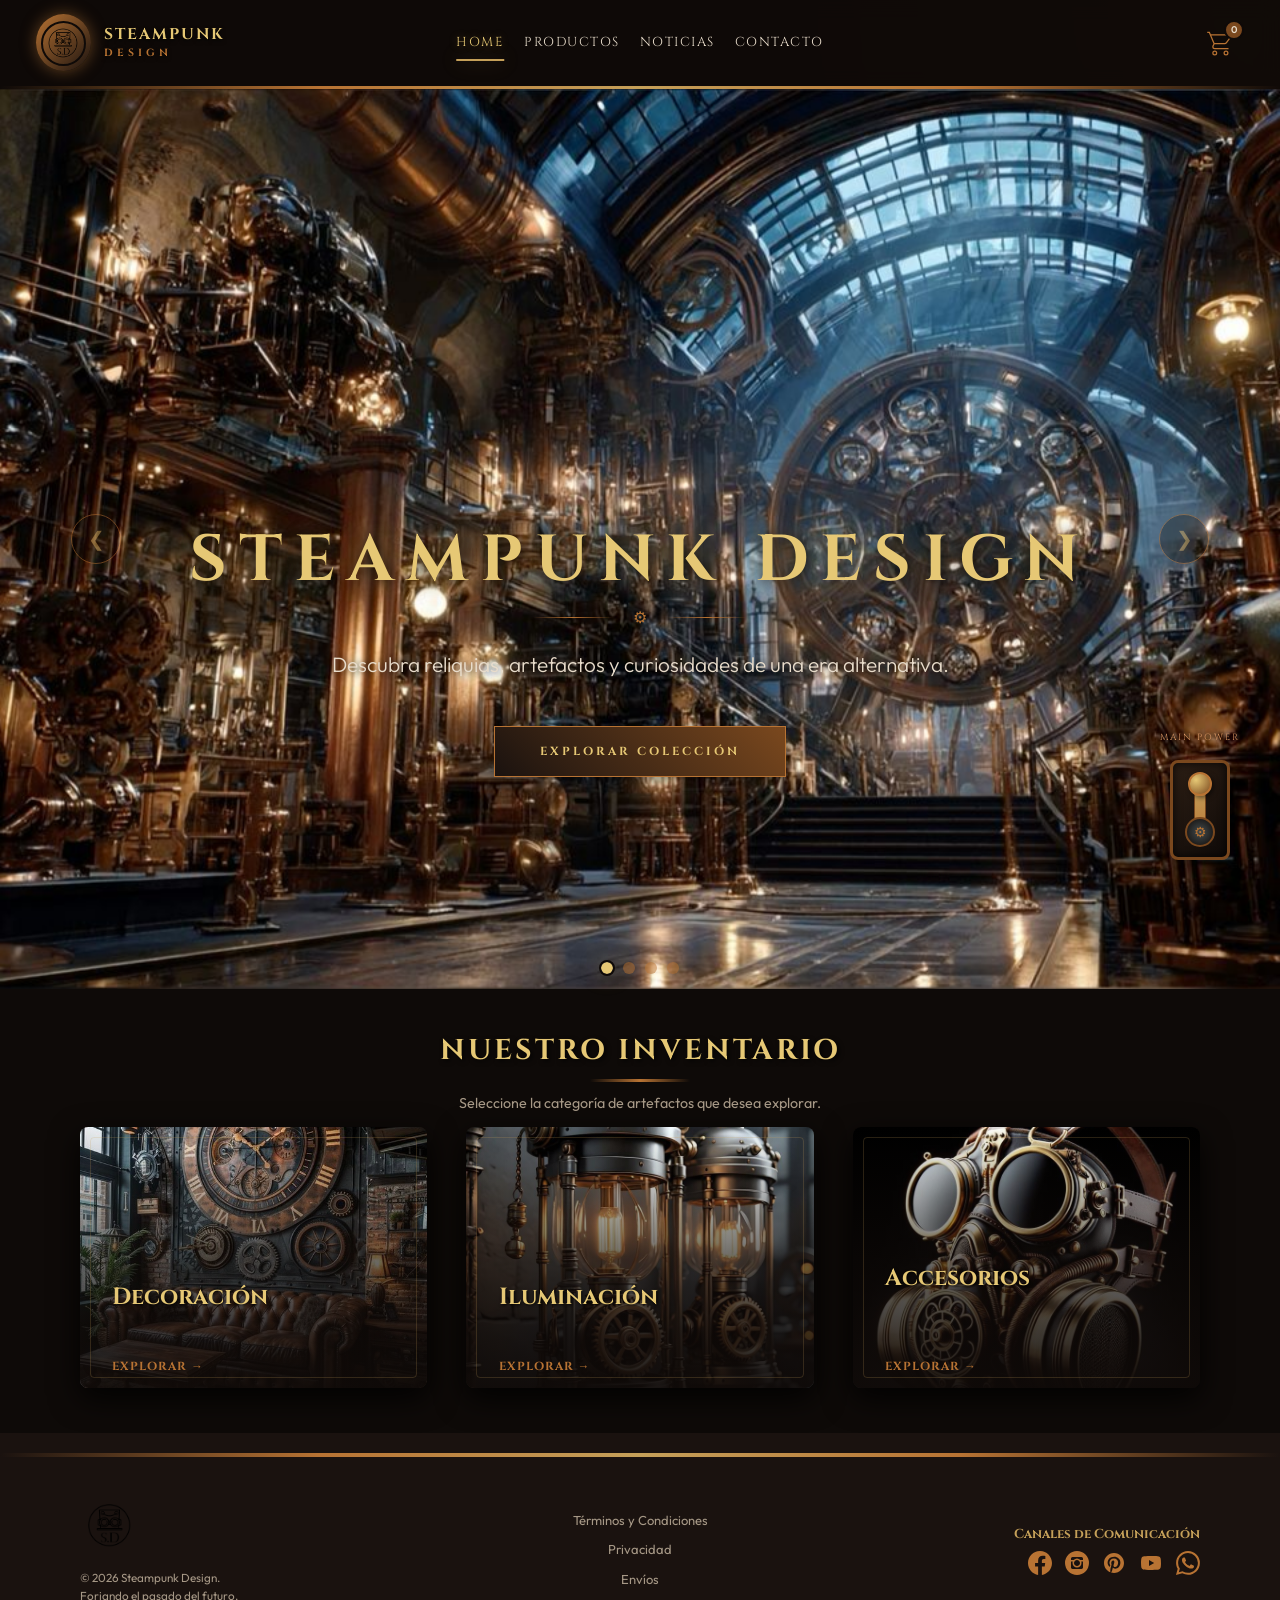
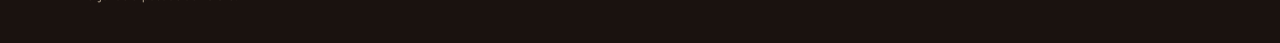
==== commit 61d40016: "Merge pull request #1 from Denogcrypto/master "responsive de la pagina" Update responsive" ====
--- a/index.html
+++ b/index.html
@@ -67,23 +67,22 @@
                         </li>
                     </ul>
                 </div>
-            </div>
-
-            <!-- Acciones de Navegación (Carrito) -->
-            <div class="sp-nav-actions">
-
-                <!-- Icono del Carrito -->
-                <a href="./page/productos.html" onclick="handleCart()" class="sp-cart-link">
-                    <div class="cart-wrapper">
-                        <svg class="cart-icon" xmlns="http://www.w3.org/2000/svg" width="30" height="30"
-                            viewBox="0 0 24 24">
-                            <path fill="currentColor"
-                                d="M16 18a2 2 0 0 1 2 2a2 2 0 0 1-2 2a2 2 0 0 1-2-2a2 2 0 0 1 2-2m0 1a1 1 0 0 0-1 1a1 1 0 0 0 1 1a1 1 0 0 0 1-1a1 1 0 0 0-1-1m-9-1a2 2 0 0 1 2 2a2 2 0 0 1-2 2a2 2 0 0 1-2-2a2 2 0 0 1 2-2m0 1a1 1 0 0 0-1 1a1 1 0 0 0 1 1a1 1 0 0 0 1-1a1 1 0 0 0-1-1M18 6H4.27l2.55 6H15c.33 0 .62-.16.8-.4l3-4c.13-.17.2-.38.2-.6a1 1 0 0 0-1-1m-3 7H6.87l-.77 1.56L6 15a1 1 0 0 0 1 1h11v1H7a2 2 0 0 1-2-2a2 2 0 0 1 .25-.97l.72-1.47L2.34 4H1V3h2l.85 2H18a2 2 0 0 1 2 2c0 .5-.17.92-.45 1.26l-2.91 3.89c-.36.51-.96.85-1.64.85" />
-                        </svg>
-                        <span class="cart-count">0</span>
-                    </div>
-                </a>
-            </div>
+
+                <!-- Acciones de Navegación (Carrito) -->
+                <div class="sp-nav-actions">
+
+                    <!-- Icono del Carrito -->
+                    <a href="./page/productos.html" onclick="handleCart()" class="sp-cart-link">
+                        <div class="cart-wrapper">
+                            <svg class="cart-icon" xmlns="http://www.w3.org/2000/svg" width="30" height="30"
+                                viewBox="0 0 24 24">
+                                <path fill="currentColor"
+                                    d="M16 18a2 2 0 0 1 2 2a2 2 0 0 1-2 2a2 2 0 0 1-2-2a2 2 0 0 1 2-2m0 1a1 1 0 0 0-1 1a1 1 0 0 0 1 1a1 1 0 0 0 1-1a1 1 0 0 0-1-1m-9-1a2 2 0 0 1 2 2a2 2 0 0 1-2 2a2 2 0 0 1-2-2a2 2 0 0 1 2-2m0 1a1 1 0 0 0-1 1a1 1 0 0 0 1 1a1 1 0 0 0 1-1a1 1 0 0 0-1-1M18 6H4.27l2.55 6H15c.33 0 .62-.16.8-.4l3-4c.13-.17.2-.38.2-.6a1 1 0 0 0-1-1m-3 7H6.87l-.77 1.56L6 15a1 1 0 0 0 1 1h11v1H7a2 2 0 0 1-2-2a2 2 0 0 1 .25-.97l.72-1.47L2.34 4H1V3h2l.85 2H18a2 2 0 0 1 2 2c0 .5-.17.92-.45 1.26l-2.91 3.89c-.36.51-.96.85-1.64.85" />
+                            </svg>
+                            <span class="cart-count">0</span>
+                        </div>
+                    </a>
+                </div>
             </div>
         </nav>
         <div class="sp-header-border"></div>
@@ -264,7 +263,7 @@
                     <p class="sp-footer-social-title mb-2">Canales de Comunicación</p>
                     <ul class="list-unstyled d-flex justify-content-center justify-content-md-end m-0 mt-2 sp-socials">
                         <li class="ms-3">
-                            <a class="sp-social-link" href="https://www.facebook.com/steampunk.desing" target="_blank">
+                            <a class="sp-social-link" href="https://www.facebook.com/Steampunk.Design.Official" target="_blank">
                                 <svg xmlns="http://www.w3.org/2000/svg" width="24" height="24" viewBox="0 0 16 16">
                                     <path fill="currentColor"
                                         d="M16 8.049c0-4.446-3.582-8.05-8-8.05C3.58 0-.002 3.603-.002 8.05c0 4.017 2.926 7.347 6.75 7.951v-5.625h-2.03V8.05H6.75V6.275c0-2.017 1.195-3.131 3.022-3.131c.876 0 1.791.157 1.791.157v1.98h-1.009c-.993 0-1.303.621-1.303 1.258v1.51h2.218l-.354 2.326H9.25V16c3.824-.604 6.75-3.934 6.75-7.951" />
@@ -272,7 +271,7 @@
                             </a>
                         </li>
                         <li class="ms-3">
-                            <a class="sp-social-link" href="https://www.instagram.com/steampunk_desing/"
+                            <a class="sp-social-link" href="https://www.instagram.com/steampunk.design/"
                                 target="_blank">
                                 <svg xmlns="http://www.w3.org/2000/svg" width="24" height="24" viewBox="0 0 1024 1024">
                                     <path fill="currentColor"
@@ -281,7 +280,7 @@
                             </a>
                         </li>
                         <li class="ms-3">
-                            <a class="sp-social-link" href="https://ar.pinterest.com/steampunkdesing/" target="_blank">
+                            <a class="sp-social-link" href="https://ar.pinterest.com/steampunkdesigner/" target="_blank">
                                 <svg xmlns="http://www.w3.org/2000/svg" width="24" height="24" viewBox="0 0 24 24">
                                     <path fill="currentColor" fill-rule="evenodd"
                                         d="M12 2C6.477 2 2 6.477 2 12c0 4.236 2.636 7.854 6.355 9.311c-.087-.791-.166-2.004.035-2.868c.182-.78 1.173-4.97 1.173-4.97s-.299-.6-.299-1.485c0-1.391.806-2.428 1.81-2.428c.852 0 1.264.64 1.264 1.408c0 .858-.546 2.14-.828 3.33c-.236.995.5 1.806 1.481 1.806c1.777 0 3.143-1.874 3.143-4.579c0-2.394-1.72-4.068-4.177-4.068c-2.844 0-4.515 2.134-4.515 4.34c0 .859.331 1.78.744 2.281a.3.3 0 0 1 .07.287c-.076.316-.245.995-.278 1.135c-.044.182-.145.221-.334.133c-1.25-.581-2.03-2.407-2.03-3.874c0-3.155 2.291-6.051 6.607-6.051c3.469 0 6.165 2.472 6.165 5.775c0 3.447-2.173 6.22-5.19 6.22c-1.012 0-1.965-.526-2.291-1.149c0 0-.502 1.91-.623 2.378c-.226.868-.835 1.958-1.243 2.622c.936.289 1.93.445 2.96.445C17.524 22 22 17.522 22 12S17.523 2 12 2" />
--- a/css/style.css
+++ b/css/style.css
@@ -551,7 +551,7 @@
    CABECERA DE PÁGINAS INTERNAS
 ================================== */
 .sp-page-header {
-    padding-top: 50px; /* compensa el header fijo (~75px) + margen extra */
+    padding-top: 90px; /* compensa el header fijo (~75px) + margen extra */
     padding-bottom: 2rem;
     text-align: center;
     background: var(--bg-dark);
@@ -1036,14 +1036,36 @@
 
 @media (max-width: 991px) {
     .sp-navbar {
-        padding: 1rem;
+        padding: 0.6rem 1rem;
+        flex-wrap: nowrap; /* Evita que el carrito se caiga a la siguiente línea */
+        align-items: center;
+    }
+
+    /* En mobile el carrito va a la derecha del toggler, no se cae */
+    .sp-nav-actions {
+        margin-left: auto;
+        order: 2; /* Entre brand (0) y toggler (3) */
+    }
+
+    .navbar-toggler.sp-toggler {
+        order: 3;
+        margin-left: 8px;
+    }
+
+    .navbar-brand.sp-brand {
+        order: 1;
+    }
+
+    /* El menú colapsado va debajo de todo */
+    .collapse.navbar-collapse {
+        order: 4;
+        flex-basis: 100%;
     }
 
     .sp-cart-link {
         position: relative;
         right: 0;
         transform: none;
-        margin-top: 15px;
         display: inline-block;
     }
 
@@ -1065,6 +1087,91 @@
         width: 90%;
         padding: 1.5rem;
         bottom: 10%;
+    }
+
+    /* Página de detalles: imagen y info apiladas correctamente */
+    .sp-detail-info {
+        padding: 1.5rem;
+    }
+
+    /* Formulario: botones en columna en mobile */
+    .sp-form .d-flex.gap-3.justify-content-end {
+        flex-direction: column;
+    }
+    .sp-form .d-flex.gap-3.justify-content-end .sp-btn {
+        width: 100%;
+        text-align: center;
+    }
+}
+
+@media (max-width: 767px) {
+    /* Página de cabecera interna: más padding-top para el navbar fijo */
+    .sp-page-header {
+        padding-top: 80px;
+    }
+
+    /* Producto imagen: altura menor en mobile para no ocupar toda la pantalla */
+    .sp-product-img-box {
+        height: 220px;
+    }
+
+    /* Botones del carrito y productos: en columna */
+    .sp-btn {
+        padding: 12px 24px;
+        font-size: 0.85rem;
+        letter-spacing: 1.5px;
+    }
+
+    /* Tabla del carrito: scroll horizontal para no desbordarse */
+    .sp-cart-container {
+        overflow-x: auto;
+        -webkit-overflow-scrolling: touch;
+    }
+    .sp-cart-table {
+        min-width: 480px;
+    }
+
+    /* Botones de acción del carrito */
+    .container .text-center.mt-4 {
+        display: flex;
+        flex-direction: column;
+        gap: 12px;
+        align-items: stretch;
+    }
+    .container .text-center.mt-4 .sp-btn {
+        width: 100%;
+        margin: 0 !important;
+    }
+
+    /* Sección de noticias: asegura que las cards no desborden */
+    .sp-news-card {
+        width: 100%;
+    }
+
+    /* Lever: más pequeño en mobile muy chico */
+    .sp-lever-wrapper {
+        bottom: 15px;
+        right: 15px;
+        transform: scale(0.7);
+        transform-origin: bottom right;
+    }
+}
+
+@media (max-width: 480px) {
+    /* Hero subtitle más pequeño */
+    .sp-subtitle {
+        font-size: 0.95rem;
+    }
+
+    /* Brand text más compacto */
+    .brand-text {
+        font-size: 1rem;
+    }
+
+    /* Grilla de detalles: galería en 2 columnas */
+    #galleryContainer .col-sm-4 {
+        flex: 0 0 50%;
+        max-width: 50%;
     }
 }
 
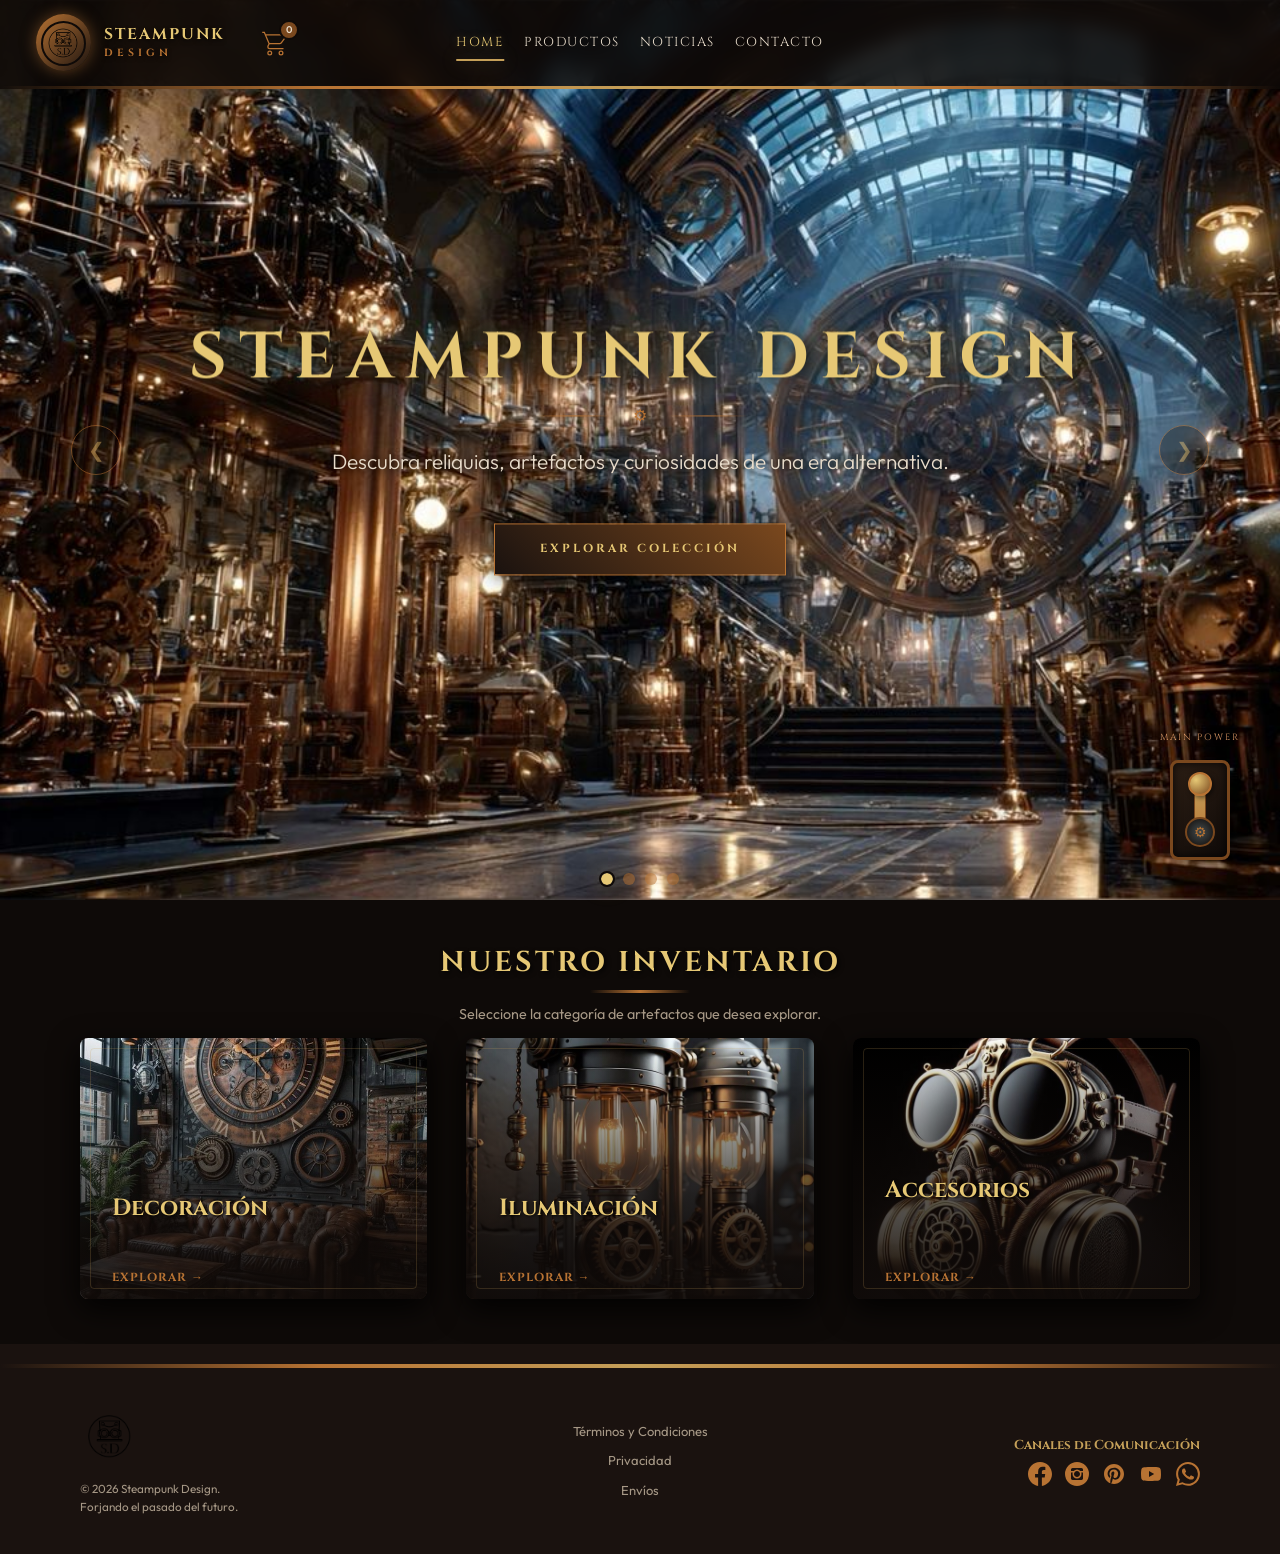
==== commit 45318002: "Merge pull request #5 from Denogcrypto/master V6 Update menu and Chatbox" ====
--- a/index.html
+++ b/index.html
@@ -35,6 +35,20 @@
                     <span class="sp-toggler-icon"></span>
                 </button>
 
+                <!-- Acciones de Navegación (Carrito) — antes del collapse para que quede en la barra -->
+                <div class="sp-nav-actions">
+                    <a href="./page/productos.html" onclick="handleCart()" class="sp-cart-link">
+                        <div class="cart-wrapper">
+                            <svg class="cart-icon" xmlns="http://www.w3.org/2000/svg" width="30" height="30"
+                                viewBox="0 0 24 24">
+                                <path fill="currentColor"
+                                    d="M16 18a2 2 0 0 1 2 2a2 2 0 0 1-2 2a2 2 0 0 1-2-2a2 2 0 0 1 2-2m0 1a1 1 0 0 0-1 1a1 1 0 0 0 1 1a1 1 0 0 0 1-1a1 1 0 0 0-1-1m-9-1a2 2 0 0 1 2 2a2 2 0 0 1-2 2a2 2 0 0 1-2-2a2 2 0 0 1 2-2m0 1a1 1 0 0 0-1 1a1 1 0 0 0 1 1a1 1 0 0 0 1-1a1 1 0 0 0-1-1M18 6H4.27l2.55 6H15c.33 0 .62-.16.8-.4l3-4c.13-.17.2-.38.2-.6a1 1 0 0 0-1-1m-3 7H6.87l-.77 1.56L6 15a1 1 0 0 0 1 1h11v1H7a2 2 0 0 1-2-2a2 2 0 0 1 .25-.97l.72-1.47L2.34 4H1V3h2l.85 2H18a2 2 0 0 1 2 2c0 .5-.17.92-.45 1.26l-2.91 3.89c-.36.51-.96.85-1.64.85" />
+                            </svg>
+                            <span class="cart-count">0</span>
+                        </div>
+                    </a>
+                </div>
+
                 <div class="collapse navbar-collapse" id="spNavbarContent">
                     <ul class="navbar-nav mx-auto mb-2 mb-lg-0 sp-nav-links">
                         <li class="nav-item">
@@ -66,22 +80,6 @@
                             <a class="nav-link sp-link" href="./page/Formulario.html">Contacto</a>
                         </li>
                     </ul>
-                </div>
-
-                <!-- Acciones de Navegación (Carrito) -->
-                <div class="sp-nav-actions">
-
-                    <!-- Icono del Carrito -->
-                    <a href="./page/productos.html" onclick="handleCart()" class="sp-cart-link">
-                        <div class="cart-wrapper">
-                            <svg class="cart-icon" xmlns="http://www.w3.org/2000/svg" width="30" height="30"
-                                viewBox="0 0 24 24">
-                                <path fill="currentColor"
-                                    d="M16 18a2 2 0 0 1 2 2a2 2 0 0 1-2 2a2 2 0 0 1-2-2a2 2 0 0 1 2-2m0 1a1 1 0 0 0-1 1a1 1 0 0 0 1 1a1 1 0 0 0 1-1a1 1 0 0 0-1-1m-9-1a2 2 0 0 1 2 2a2 2 0 0 1-2 2a2 2 0 0 1-2-2a2 2 0 0 1 2-2m0 1a1 1 0 0 0-1 1a1 1 0 0 0 1 1a1 1 0 0 0 1-1a1 1 0 0 0-1-1M18 6H4.27l2.55 6H15c.33 0 .62-.16.8-.4l3-4c.13-.17.2-.38.2-.6a1 1 0 0 0-1-1m-3 7H6.87l-.77 1.56L6 15a1 1 0 0 0 1 1h11v1H7a2 2 0 0 1-2-2a2 2 0 0 1 .25-.97l.72-1.47L2.34 4H1V3h2l.85 2H18a2 2 0 0 1 2 2c0 .5-.17.92-.45 1.26l-2.91 3.89c-.36.51-.96.85-1.64.85" />
-                            </svg>
-                            <span class="cart-count">0</span>
-                        </div>
-                    </a>
                 </div>
             </div>
         </nav>
--- a/css/style.css
+++ b/css/style.css
@@ -289,11 +289,28 @@
 
 .sp-caption {
     z-index: 2;
-    bottom: 20%;
+    /* Centrado vertical */
+    top: 50%;
+    bottom: auto;
+    transform: translateY(-50%);
     padding: 2rem;
     left: 10%;
     right: 10%;
     width: 80%;
+}
+
+/* En mobile el hero ocupa la pantalla menos el navbar fijo (~68px) */
+@media (max-width: 991px) {
+    .sp-hero {
+        height: calc(100vh - 68px);
+        min-height: 500px;
+        margin-top: 68px;
+    }
+
+    .sp-hero-img {
+        height: calc(100vh - 68px);
+        min-height: 500px;
+    }
 }
 
 .sp-title {
@@ -551,11 +568,16 @@
    CABECERA DE PÁGINAS INTERNAS
 ================================== */
 .sp-page-header {
-    padding-top: 90px; /* compensa el header fijo (~75px) + margen extra */
+    padding-top: 140px; /* navbar fijo (~70px) + borde (3px) + margen generoso */
     padding-bottom: 2rem;
     text-align: center;
     background: var(--bg-dark);
     border-bottom: 1px solid rgba(184, 115, 51, 0.2);
+}
+
+/* Asegura que el título no quede tapado por el navbar en ningún caso */
+.sp-page-header .sp-title {
+    position: relative;
 }
 
 .sp-page-title-container {
@@ -874,7 +896,7 @@
 
 /* Ensure navbar is higher than the smoke */
 .sp-header {
-    position: relative;
+    position: fixed; /* Mantiene el header fijo — no sobreescribir con relative */
     z-index: 1000;
 }
 
@@ -1014,11 +1036,15 @@
 
 #spNavbarContent.show {
     display: block;
-    padding: 1rem 0;
+    width: 100%;
+    padding: 0.8rem 0;
     border-top: 1px solid var(--copper-dark);
     margin-top: 0.5rem;
-    background: rgba(15, 10, 8, 0.95);
+    background: rgba(15, 10, 8, 0.97);
     backdrop-filter: blur(10px);
+    /* Asegura que no se salga de la pantalla */
+    overflow: hidden;
+    box-sizing: border-box;
 }
 
 /* Responsive adjustments */
@@ -1037,29 +1063,35 @@
 @media (max-width: 991px) {
     .sp-navbar {
         padding: 0.6rem 1rem;
-        flex-wrap: nowrap; /* Evita que el carrito se caiga a la siguiente línea */
+        flex-wrap: wrap; /* Permite que el menú colapsado baje a la siguiente línea */
         align-items: center;
     }
 
-    /* En mobile el carrito va a la derecha del toggler, no se cae */
+    /* Brand a la izquierda */
+    .navbar-brand.sp-brand {
+        order: 1;
+        flex-shrink: 0;
+    }
+
+    /* Carrito y toggler a la derecha, en la misma fila que el brand */
     .sp-nav-actions {
+        order: 2;
         margin-left: auto;
-        order: 2; /* Entre brand (0) y toggler (3) */
+        flex-shrink: 0;
     }
 
     .navbar-toggler.sp-toggler {
         order: 3;
         margin-left: 8px;
-    }
-
-    .navbar-brand.sp-brand {
-        order: 1;
-    }
-
-    /* El menú colapsado va debajo de todo */
-    .collapse.navbar-collapse {
+        flex-shrink: 0;
+    }
+
+    /* El menú colapsado ocupa toda la fila de abajo */
+    .collapse.navbar-collapse,
+    .navbar-collapse {
         order: 4;
         flex-basis: 100%;
+        width: 100%;
     }
 
     .sp-cart-link {
@@ -1069,9 +1101,21 @@
         display: inline-block;
     }
 
+    /* Links del menú centrados y sin overflow */
+    .sp-nav-links {
+        width: 100%;
+        text-align: center;
+    }
+
     .sp-nav-links .nav-item {
-        margin: 10px 0;
+        margin: 8px 0;
         text-align: center;
+    }
+
+    /* Dropdown centrado en mobile */
+    .sp-dropdown-menu {
+        text-align: center;
+        width: 100%;
     }
 
     .sp-title {
@@ -1086,10 +1130,12 @@
         right: 5%;
         width: 90%;
         padding: 1.5rem;
-        bottom: 10%;
-    }
-
-    /* Página de detalles: imagen y info apiladas correctamente */
+        top: 50%;
+        bottom: auto;
+        transform: translateY(-50%);
+    }
+
+    /* Página de detalles */
     .sp-detail-info {
         padding: 1.5rem;
     }
@@ -1105,9 +1151,9 @@
 }
 
 @media (max-width: 767px) {
-    /* Página de cabecera interna: más padding-top para el navbar fijo */
+    /* Página de cabecera interna: más padding-top para el navbar fijo en mobile */
     .sp-page-header {
-        padding-top: 80px;
+        padding-top: 150px;
     }
 
     /* Producto imagen: altura menor en mobile para no ocupar toda la pantalla */
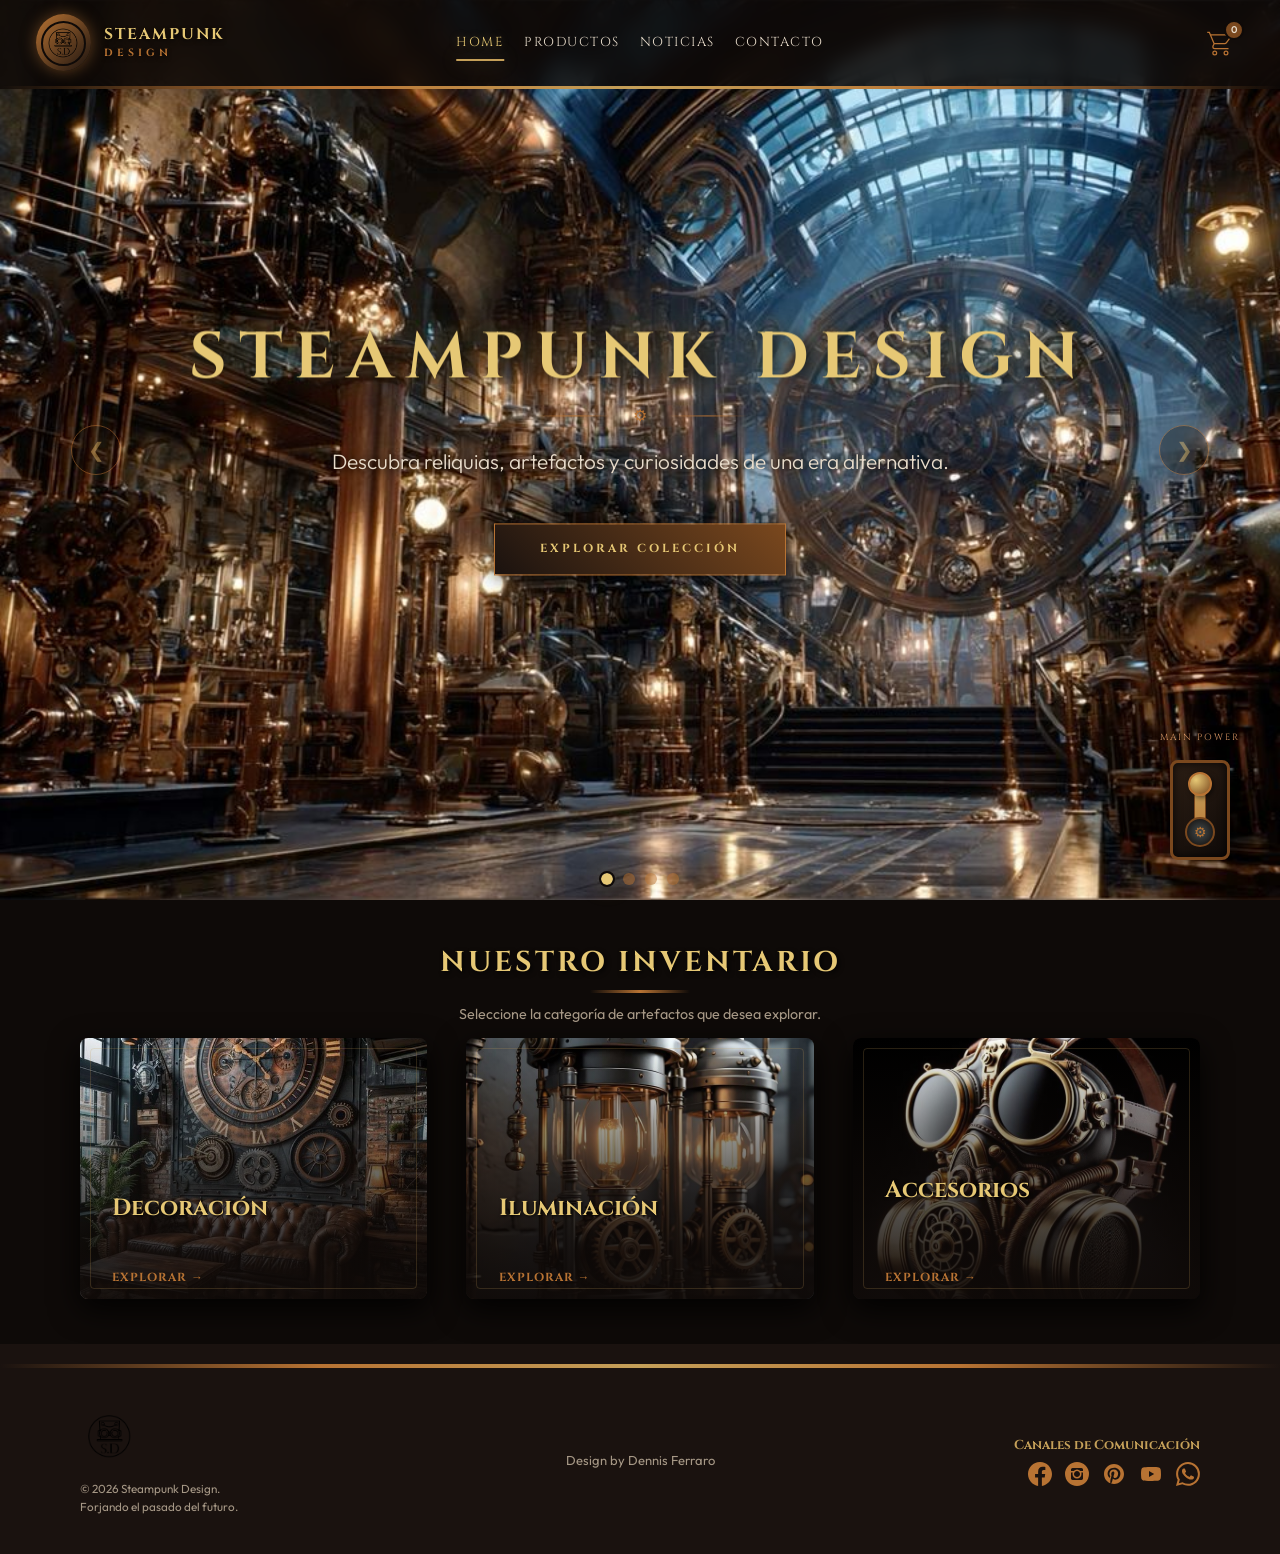
==== commit 68ec7d9b: "Merge pull request #6 from Denogcrypto/master > Update error Shopping cart Update error Shopping car" ====
--- a/index.html
+++ b/index.html
@@ -35,20 +35,6 @@
                     <span class="sp-toggler-icon"></span>
                 </button>
 
-                <!-- Acciones de Navegación (Carrito) — antes del collapse para que quede en la barra -->
-                <div class="sp-nav-actions">
-                    <a href="./page/productos.html" onclick="handleCart()" class="sp-cart-link">
-                        <div class="cart-wrapper">
-                            <svg class="cart-icon" xmlns="http://www.w3.org/2000/svg" width="30" height="30"
-                                viewBox="0 0 24 24">
-                                <path fill="currentColor"
-                                    d="M16 18a2 2 0 0 1 2 2a2 2 0 0 1-2 2a2 2 0 0 1-2-2a2 2 0 0 1 2-2m0 1a1 1 0 0 0-1 1a1 1 0 0 0 1 1a1 1 0 0 0 1-1a1 1 0 0 0-1-1m-9-1a2 2 0 0 1 2 2a2 2 0 0 1-2 2a2 2 0 0 1-2-2a2 2 0 0 1 2-2m0 1a1 1 0 0 0-1 1a1 1 0 0 0 1 1a1 1 0 0 0 1-1a1 1 0 0 0-1-1M18 6H4.27l2.55 6H15c.33 0 .62-.16.8-.4l3-4c.13-.17.2-.38.2-.6a1 1 0 0 0-1-1m-3 7H6.87l-.77 1.56L6 15a1 1 0 0 0 1 1h11v1H7a2 2 0 0 1-2-2a2 2 0 0 1 .25-.97l.72-1.47L2.34 4H1V3h2l.85 2H18a2 2 0 0 1 2 2c0 .5-.17.92-.45 1.26l-2.91 3.89c-.36.51-.96.85-1.64.85" />
-                            </svg>
-                            <span class="cart-count">0</span>
-                        </div>
-                    </a>
-                </div>
-
                 <div class="collapse navbar-collapse" id="spNavbarContent">
                     <ul class="navbar-nav mx-auto mb-2 mb-lg-0 sp-nav-links">
                         <li class="nav-item">
@@ -80,6 +66,20 @@
                             <a class="nav-link sp-link" href="./page/Formulario.html">Contacto</a>
                         </li>
                     </ul>
+                </div>
+
+                <!-- Acciones de Navegación (Carrito) -->
+                <div class="sp-nav-actions">
+                    <a href="./page/productos.html" onclick="handleCart()" class="sp-cart-link">
+                        <div class="cart-wrapper">
+                            <svg class="cart-icon" xmlns="http://www.w3.org/2000/svg" width="30" height="30"
+                                viewBox="0 0 24 24">
+                                <path fill="currentColor"
+                                    d="M16 18a2 2 0 0 1 2 2a2 2 0 0 1-2 2a2 2 0 0 1-2-2a2 2 0 0 1 2-2m0 1a1 1 0 0 0-1 1a1 1 0 0 0 1 1a1 1 0 0 0 1-1a1 1 0 0 0-1-1m-9-1a2 2 0 0 1 2 2a2 2 0 0 1-2 2a2 2 0 0 1-2-2a2 2 0 0 1 2-2m0 1a1 1 0 0 0-1 1a1 1 0 0 0 1 1a1 1 0 0 0 1-1a1 1 0 0 0-1-1M18 6H4.27l2.55 6H15c.33 0 .62-.16.8-.4l3-4c.13-.17.2-.38.2-.6a1 1 0 0 0-1-1m-3 7H6.87l-.77 1.56L6 15a1 1 0 0 0 1 1h11v1H7a2 2 0 0 1-2-2a2 2 0 0 1 .25-.97l.72-1.47L2.34 4H1V3h2l.85 2H18a2 2 0 0 1 2 2c0 .5-.17.92-.45 1.26l-2.91 3.89c-.36.51-.96.85-1.64.85" />
+                            </svg>
+                            <span class="cart-count">0</span>
+                        </div>
+                    </a>
                 </div>
             </div>
         </nav>
@@ -251,9 +251,7 @@
 
                 <div class="col-md-4 text-center mb-4 mb-md-0">
                     <div class="sp-footer-links">
-                        <a href="#">Términos y Condiciones</a>
-                        <a href="#">Privacidad</a>
-                        <a href="#">Envíos</a>
+                        <a href="https://wa.me/5491134577418?text=Hola,%20vi%20un%20dise%C3%B1o%20que%20hiciste%20en%20Steampunk%20Design.%20Quiero%20una%20p%C3%A1gina%20web%20y%20me%20gustar%C3%ADa%20recibir%20m%C3%A1s%20informaci%C3%B3n." target="_blank">Design by Dennis Ferraro</a>
                     </div>
                 </div>
 
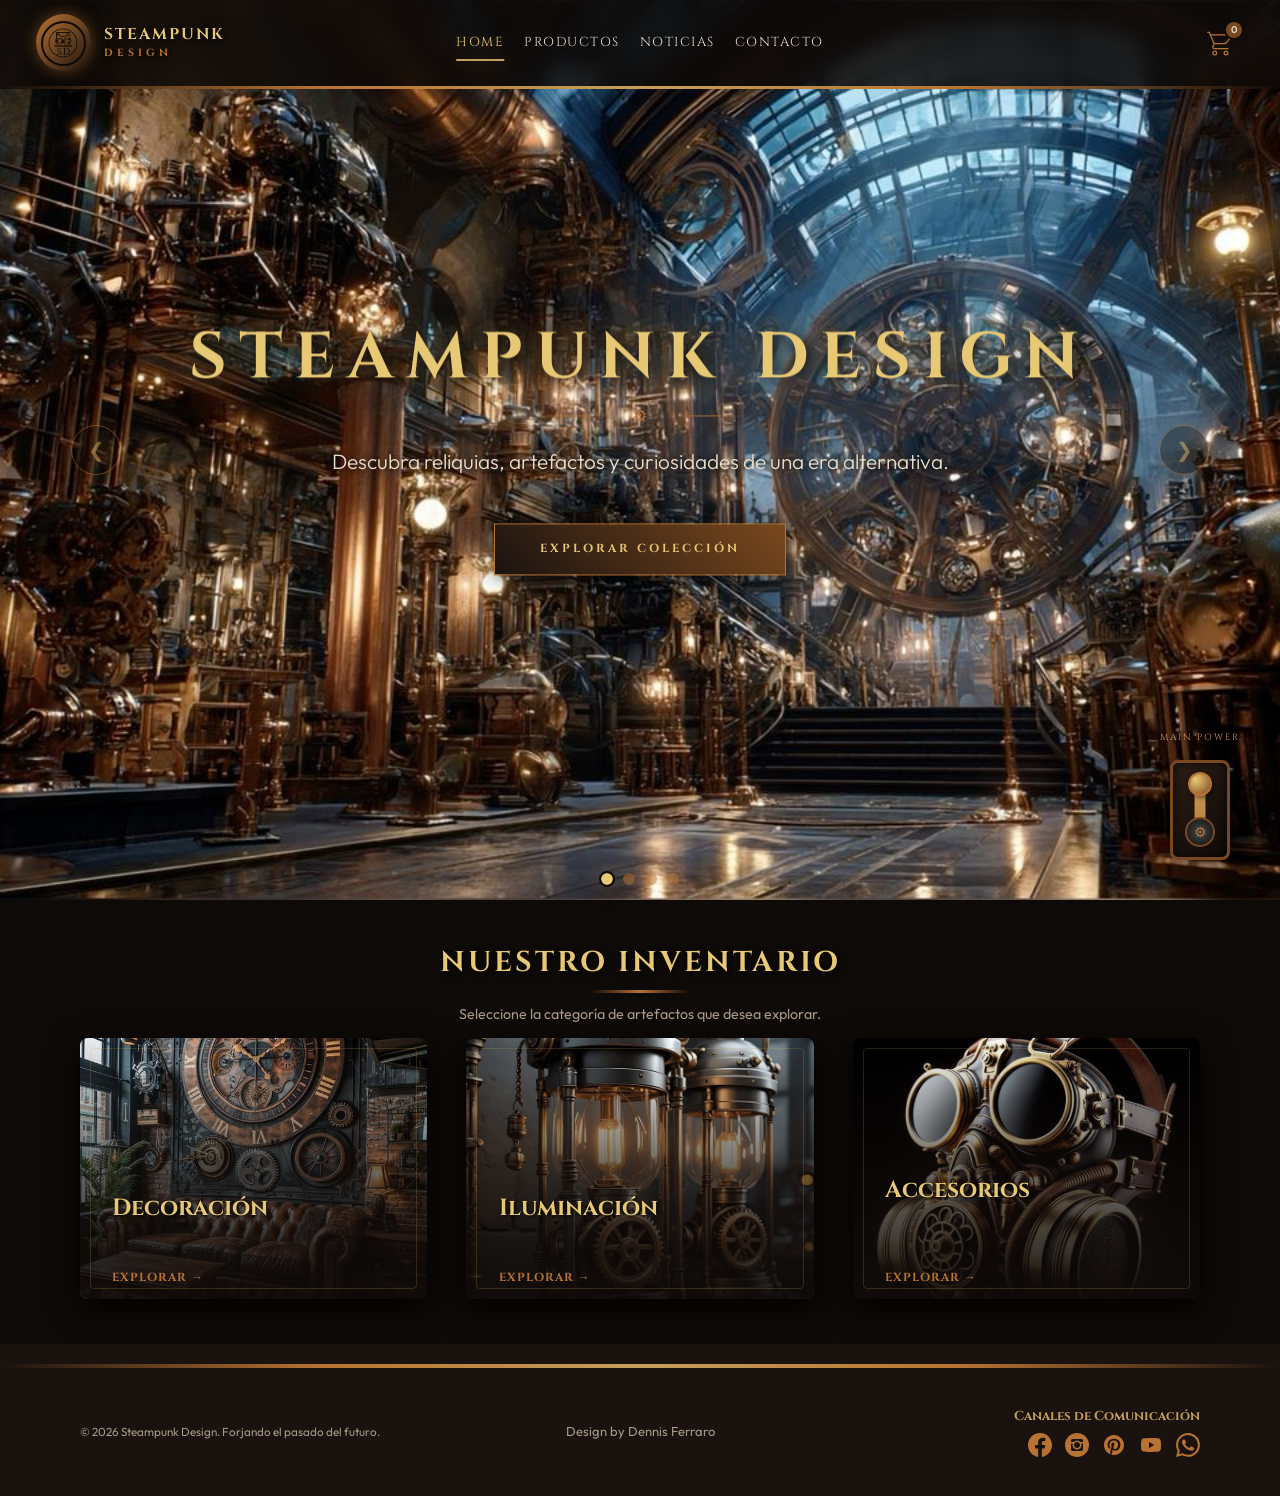
==== commit aa030f12: "Delete logo from the footer" ====
--- a/index.html
+++ b/index.html
@@ -242,10 +242,8 @@
         <div class="container py-5">
             <div class="row align-items-center">
                 <div class="col-md-4 text-center text-md-start mb-4 mb-md-0">
-                    <img src="./assets/img/LogoOLD.png" alt="Logo" width="60" class="mb-3">
                     <p class="sp-footer-text m-0">
-                        &copy; 2026 Steampunk Design.<br>
-                        Forjando el pasado del futuro.
+                        &copy; 2026 Steampunk Design. Forjando el pasado del futuro.
                     </p>
                 </div>
 
